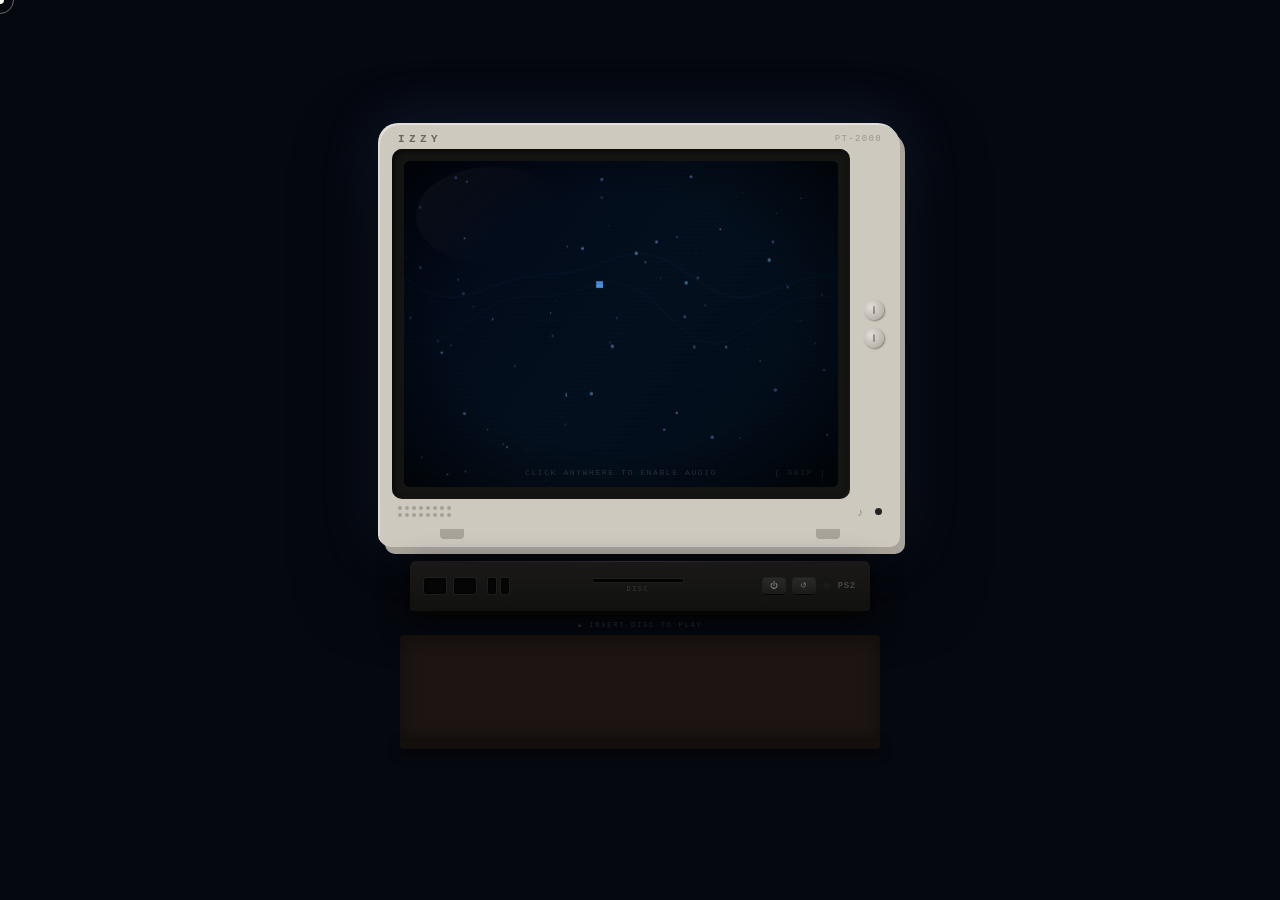
==== index.html @ 44d51e1a "Add files via upload" ====
<!DOCTYPE html>
<html lang="en">
<head>
  <meta charset="UTF-8" />
  <meta name="viewport" content="width=device-width, initial-scale=1.0" />
  <title>Izzy - Portfolio</title>
  <style>
    *, *::before, *::after { box-sizing: border-box; margin: 0; padding: 0; }
    :root {
      --gold: #c9a84c; --gold-dim: #8a6e2f;
      --bg: #060810; --tv-plastic: #cec9bf; --tv-plastic-dark: #a8a49c; --tv-plastic-light: #e2ddd6;
      --tv-bezel: #141412; --console-body: #111110; --console-face: #1a1918;
      --shelf-wood: #1c1512; --shelf-edge: #120f0d; --text: #e8e2d9;
      --glow: rgba(80,160,255,0.18); --modal-bg: #0a0a08; --modal-border: #222220;
    }
    html { scroll-behavior: smooth; }
    body { background: var(--bg); color: var(--text); font-family: "Courier New", Courier, monospace;
      font-size: 14px; overflow: hidden; height: 100vh; cursor: none;
      display: flex; align-items: center; justify-content: center; }
    .cursor { position: fixed; width: 8px; height: 8px; background: #fff; border-radius: 50%;
      pointer-events: none; z-index: 9999; transform: translate(-50%,-50%); mix-blend-mode: difference; }
    .cursor-ring { position: fixed; width: 28px; height: 28px; border: 1px solid rgba(255,255,255,0.4);
      border-radius: 50%; pointer-events: none; z-index: 9998; transform: translate(-50%,-50%);
      transition: width .2s ease, height .2s ease; }
    body.c-hover .cursor-ring { width: 42px; height: 42px; }
    ::-webkit-scrollbar { width: 4px; height: 4px; }
    ::-webkit-scrollbar-track { background: #0a0a08; }
    ::-webkit-scrollbar-thumb { background: #2a2a28; border-radius: 2px; }
    /* Room */
    .room { position: relative; display: flex; align-items: center; justify-content: center; width: 100vw; height: 100vh; }
    .room-glow { position: absolute; width: 600px; height: 400px; top: 50%; left: 50%;
      transform: translate(-50%,-60%); background: radial-gradient(ellipse, rgba(60,120,255,0.06) 0%, transparent 70%); pointer-events: none; }
    .scene { display: flex; flex-direction: column; align-items: center; position: relative; }
    /* TV */
    .tv { width: 520px; background: var(--tv-plastic); border-radius: 20px 20px 10px 10px;
      box-shadow: 5px 7px 0 var(--tv-plastic-dark), -2px -2px 0 var(--tv-plastic-light), 0 30px 80px rgba(0,0,0,0.85), 0 0 60px var(--glow); padding-bottom: 8px; }
    .tv-brand-bar { display: flex; align-items: center; justify-content: space-between; padding: 8px 18px 4px; }
    .tv-brand { font-size: 11px; font-weight: bold; letter-spacing: .4em; text-transform: uppercase; color: #6a6560; }
    .tv-model { font-size: 9px; letter-spacing: .15em; color: #9a9590; }
    .tv-body-inner { display: flex; align-items: stretch; padding: 0 12px; gap: 10px; }
    .screen-bezel { flex: 1; background: var(--tv-bezel); border-radius: 10px; padding: 12px;
      box-shadow: inset 2px 2px 6px rgba(0,0,0,0.7), inset -1px -1px 2px rgba(255,255,255,0.05); }
    .screen { width: 100%; aspect-ratio: 4/3; background: #000; border-radius: 6px; position: relative; overflow: hidden; box-shadow: inset 0 0 40px rgba(0,0,0,0.9); }
    .screen::after { content: ""; position: absolute; inset: 0; border-radius: 6px; box-shadow: 0 0 40px 8px var(--glow); pointer-events: none; }
    .scanlines { position: absolute; inset: 0; background: repeating-linear-gradient(0deg, transparent, transparent 3px, rgba(0,0,0,0.12) 3px, rgba(0,0,0,0.12) 4px); pointer-events: none; z-index: 20; border-radius: 6px; }
    .screen-vignette { position: absolute; inset: 0; background: radial-gradient(ellipse at 50% 50%, transparent 55%, rgba(0,0,0,0.7) 100%); pointer-events: none; z-index: 21; border-radius: 6px; }
    .screen-glare { position: absolute; top: 6px; left: 12px; width: 35%; height: 30%; background: linear-gradient(135deg, rgba(255,255,255,0.04) 0%, transparent 70%); pointer-events: none; z-index: 22; border-radius: 50%; }
    .screen-flash { position: absolute; inset: 0; background: #fff; opacity: 0; z-index: 25; pointer-events: none; border-radius: 6px; }
    .screen-flash.flash { animation: tvFlash .3s ease; }
    @keyframes tvFlash { 0%{opacity:0} 20%{opacity:.6} 100%{opacity:0} }
    .tv-knobs { display: flex; flex-direction: column; justify-content: center; gap: 8px; padding: 0 4px; }
    .tv-knob { width: 20px; height: 20px; background: radial-gradient(circle at 35% 35%, var(--tv-plastic-light), var(--tv-plastic-dark)); border-radius: 50%; box-shadow: 1px 1px 2px rgba(0,0,0,0.4); }
    .tv-knob::after { content: ""; display: block; width: 2px; height: 8px; background: rgba(0,0,0,0.3); margin: 6px auto 0; border-radius: 1px; }
    .tv-bottom-strip { display: flex; align-items: center; justify-content: space-between; padding: 6px 18px 10px; }
    .tv-speaker-dots { display: grid; grid-template-columns: repeat(8,4px); gap: 3px; }
    .tv-speaker-dots span { width: 4px; height: 4px; background: rgba(0,0,0,0.2); border-radius: 50%; }
    .tv-right-controls { display: flex; align-items: center; gap: 8px; }
    .tv-power-led { width: 7px; height: 7px; border-radius: 50%; background: #222; transition: background .3s, box-shadow .3s; }
    .tv-power-led.on { background: #00cc44; box-shadow: 0 0 6px #00cc44; }
    .tv-power-led.loading { background: #ffaa00; animation: ledPulse .5s ease-in-out infinite alternate; }
    @keyframes ledPulse { from{box-shadow:0 0 3px #ffaa00} to{box-shadow:0 0 10px #ffaa00} }
    .audio-btn { background: none; border: none; font-size: 11px; color: rgba(0,0,0,0.3); cursor: none; padding: 1px 4px; transition: color .2s; }
    .audio-btn:hover { color: rgba(0,0,0,0.55); }
    .audio-btn.muted { color: rgba(180,60,60,0.5); }
    .tv-legs { display: flex; justify-content: space-between; padding: 0 60px; }
    .tv-leg { width: 24px; height: 10px; background: var(--tv-plastic-dark); border-radius: 0 0 4px 4px; }
    /* Boot */
    #ps2Canvas { position: absolute; inset: 0; width: 100%; height: 100%; z-index: 0; border-radius: 6px; }
    .s-boot { position: absolute; inset: 0; display: flex; flex-direction: column; align-items: center; justify-content: center; z-index: 10; gap: 14px; }
    .ps2-shapes { display: flex; gap: 6px; justify-content: center; margin-bottom: 6px; }
    .ps2-shapes span { font-size: 14px; opacity: 0; transform: scale(0.5); transition: opacity .4s ease, transform .4s ease; }
    .ps2-shapes span.shown { opacity: 1; transform: scale(1); }
    .ps2-sq{color:#4a90e2} .ps2-tr{color:#e25c5c} .ps2-cr{color:#e8a0c8} .ps2-ci{color:#66bb6a}
    .ps2-wordmark { font-size: 28px; font-weight: bold; letter-spacing: .05em; color: #fff; opacity: 0; transform: translateY(8px); transition: opacity .6s ease .6s, transform .6s ease .6s; }
    .ps2-wordmark.shown { opacity: 1; transform: translateY(0); }
    .ps2-wordmark sup { font-size: 14px; color: var(--gold); vertical-align: super; }
    .boot-tagline { font-size: 9px; letter-spacing: .3em; color: rgba(255,255,255,0.4); text-transform: uppercase; opacity: 0; transition: opacity .5s ease 1.2s; }
    .boot-tagline.shown { opacity: 1; }
    .boot-bar-wrap { width: 120px; height: 2px; background: rgba(255,255,255,0.1); border-radius: 1px; overflow: hidden; opacity: 0; transition: opacity .3s ease 1.5s; }
    .boot-bar-wrap.shown { opacity: 1; }
    .boot-bar { height: 100%; width: 0%; background: linear-gradient(to right, rgba(255,255,255,0.3), var(--gold)); transition: width 1.2s cubic-bezier(.4,0,.2,1) 1.6s; }
    .boot-bar.fill { width: 100%; }
    .boot-skip { font-size: 8px; letter-spacing: .2em; color: rgba(255,255,255,0.2); cursor: none; position: absolute; bottom: 10px; right: 12px; z-index: 30; transition: color .2s; }
    .boot-skip:hover { color: rgba(255,255,255,0.5); }
    .audio-hint { position: absolute; bottom: 10px; left: 50%; transform: translateX(-50%); font-size: 8px; letter-spacing: .2em; color: rgba(255,255,255,0.18); text-transform: uppercase; animation: audioPulse 2s ease-in-out infinite; white-space: nowrap; }
    @keyframes audioPulse { 0%,100%{opacity:.18} 50%{opacity:.45} }
    .audio-hint.hidden { display: none; }
    /* XMB */
    .s-menu { position: absolute; inset: 0; display: none; flex-direction: column; z-index: 10; }
    .s-menu.active { display: flex; }
    .xmb-cats { display: flex; padding: 12px 14px 0; position: relative; }
    .xmb-cat { display: flex; flex-direction: column; align-items: center; gap: 3px; padding: 4px 10px; cursor: none; opacity: .35; transition: opacity .2s; }
    .xmb-cat.active { opacity: 1; }
    .xmb-cat-icon { font-size: 14px; }
    .xmb-cat-label { font-size: 7px; letter-spacing: .1em; text-transform: uppercase; color: #fff; white-space: nowrap; }
    .xmb-row-wrap { flex: 1; display: flex; align-items: center; position: relative; overflow: hidden; }
    .xmb-row { display: flex; align-items: center; position: absolute; left: 50%; transform: translateX(-50%); gap: 12px; transition: transform .3s cubic-bezier(.4,0,.2,1); }
    .xmb-icon { display: flex; flex-direction: column; align-items: center; gap: 5px; cursor: none; transition: all .3s cubic-bezier(.4,0,.2,1); }
    .xmb-icon-cover { border-radius: 4px; overflow: hidden; box-shadow: 2px 2px 8px rgba(0,0,0,0.6); transition: all .3s ease; display: flex; align-items: center; justify-content: center; }
    .xmb-icon.current .xmb-icon-cover { box-shadow: 0 0 0 2px var(--gold), 0 0 20px rgba(201,168,76,0.4); }
    .xmb-icon-label { font-size: 7px; letter-spacing: .08em; color: rgba(255,255,255,.6); text-transform: uppercase; max-width: 60px; text-align: center; line-height: 1.3; display: none; }
    .xmb-icon.current .xmb-icon-label { display: block; color: #fff; }
    .xmb-info-bar { padding: 8px 14px 10px; border-top: 1px solid rgba(255,255,255,0.06); }
    .xmb-title { font-size: 10px; font-weight: bold; color: #fff; letter-spacing: .05em; margin-bottom: 2px; white-space: nowrap; overflow: hidden; text-overflow: ellipsis; }
    .xmb-meta { font-size: 8px; color: rgba(255,255,255,.45); letter-spacing: .1em; text-transform: uppercase; }
    .xmb-hint { font-size: 7.5px; color: rgba(255,255,255,.22); letter-spacing: .12em; margin-top: 4px; }
    /* Loading */
    .s-loading { position: absolute; inset: 0; display: none; flex-direction: column; align-items: center; justify-content: center; z-index: 10; gap: 12px; }
    .s-loading.active { display: flex; }
    .loading-disc { width: 40px; height: 40px; border-radius: 50%; background: radial-gradient(circle at 35% 35%, #888, #333); box-shadow: 0 0 0 2px #555, 0 0 15px rgba(100,150,255,0.3); animation: spinDisc 1s linear infinite; }
    .loading-disc::after { content: ""; display: block; width: 10px; height: 10px; background: #222; border-radius: 50%; margin: 15px auto; }
    @keyframes spinDisc { to{transform:rotate(360deg)} }
    .loading-label { font-size: 8px; letter-spacing: .3em; color: rgba(255,255,255,0.5); text-transform: uppercase; animation: blink 1s step-end infinite; }
    @keyframes blink { 50%{opacity:0} }
    /* Console */
    .console { width: 460px; margin-top: 14px; }
    .console-body { height: 50px; background: linear-gradient(to bottom, var(--console-face), var(--console-body)); border-radius: 6px 6px 3px 3px; box-shadow: 0 4px 0 #050503, 0 8px 30px rgba(0,0,0,0.7); display: flex; align-items: center; padding: 0 14px; position: relative; }
    .console-body::before { content: ""; position: absolute; top: 0; left: 20px; right: 20px; height: 1px; background: linear-gradient(to right, transparent, rgba(255,255,255,0.08), transparent); }
    .con-ports { display: flex; gap: 8px; margin-right: 12px; }
    .con-port { width: 22px; height: 16px; background: #050505; border-radius: 3px; box-shadow: inset 0 1px 3px rgba(0,0,0,0.8), 0 0 0 1px rgba(255,255,255,0.04); }
    .con-mc-slots { display: flex; gap: 5px; margin-right: 16px; }
    .con-mc { width: 8px; height: 16px; background: #050505; border-radius: 2px; box-shadow: inset 0 1px 2px rgba(0,0,0,0.8), 0 0 0 1px rgba(255,255,255,0.04); }
    .con-disc-area { flex: 1; display: flex; flex-direction: column; align-items: center; gap: 3px; }
    .con-disc-slot { width: 90px; height: 3px; background: #050505; border-radius: 2px; box-shadow: inset 0 1px 2px rgba(0,0,0,0.9), 0 0 0 1px rgba(255,255,255,0.04); transition: box-shadow .4s; }
    .con-disc-slot.glowing { box-shadow: inset 0 1px 2px rgba(0,0,0,0.9), 0 0 0 1px rgba(100,150,255,0.4), 0 0 8px rgba(100,150,255,0.3); }
    .con-disc-label { font-size: 7px; letter-spacing: .2em; color: rgba(255,255,255,0.15); }
    .con-right { display: flex; align-items: center; gap: 8px; margin-left: 12px; }
    .con-btn { width: 22px; height: 16px; background: linear-gradient(to bottom, #2a2a28, #1a1a18); border-radius: 3px; border: none; cursor: none; display: flex; align-items: center; justify-content: center; box-shadow: 0 1px 0 #050505, 0 0 0 1px rgba(255,255,255,0.05); font-size: 8px; color: rgba(255,255,255,0.4); transition: all .1s; }
    .con-btn:hover { background: linear-gradient(to bottom, #3a3a38, #2a2a28); }
    .con-btn:active { transform: translateY(1px); }
    .con-led { width: 7px; height: 7px; border-radius: 50%; background: #1a1a18; }
    .con-led.on { background: #00cc44; box-shadow: 0 0 5px #00cc44; }
    .con-led.loading { background: #ffaa00; animation: ledPulse .5s ease-in-out infinite alternate; }
    .con-wordmark { font-size: 9px; font-weight: bold; letter-spacing: .08em; color: rgba(255,255,255,0.2); }
    /* Shelf */
    .game-shelf { width: 480px; margin-top: 10px; }
    .shelf-label { font-size: 7px; letter-spacing: .25em; color: rgba(255,255,255,0.15); text-transform: uppercase; text-align: center; margin-bottom: 6px; }
    .shelf-cases { display: flex; gap: 6px; justify-content: center; padding: 8px 12px; background: var(--shelf-wood); border-radius: 4px 4px 0 0; box-shadow: inset 0 0 20px rgba(0,0,0,0.4); min-height: 106px; align-items: flex-end; }
    .shelf-board { height: 8px; background: var(--shelf-edge); border-radius: 0 0 3px 3px; box-shadow: 0 4px 12px rgba(0,0,0,0.6); }
    /* Social bar below shelf */
    .social-bar { display: flex; gap: 20px; justify-content: center; margin-top: 14px; padding: 6px 0; }
    .social-link { display: flex; align-items: center; gap: 6px; color: rgba(255,255,255,0.22); text-decoration: none; font-size: 9px; letter-spacing: .18em; text-transform: uppercase; transition: color .25s; cursor: none; }
    .social-link:hover { color: var(--gold); }
    .social-link svg { width: 13px; height: 13px; fill: currentColor; flex-shrink: 0; }
    /* Game cases */
    .game-case { width: 58px; height: 82px; position: relative; cursor: none; transform-origin: bottom center; transition: transform .3s cubic-bezier(.34,1.56,.64,1); flex-shrink: 0; }
    .game-case:hover { transform: translateY(-16px) scale(1.06); z-index: 10; }
    .game-case:hover .case-shadow { opacity: .6; transform: scaleX(1.1); }
    .case-shadow { position: absolute; bottom: -6px; left: 5%; width: 90%; height: 6px; background: rgba(0,0,0,0.5); border-radius: 50%; filter: blur(3px); opacity: 0; transition: opacity .3s, transform .3s; }
    .case-body { width: 100%; height: 100%; border-radius: 2px; overflow: hidden; position: relative; box-shadow: 2px 2px 6px rgba(0,0,0,0.7), -1px 0 0 rgba(255,255,255,0.05); }
    .case-art { width: 100%; height: 70%; position: relative; overflow: hidden; }
    .case-art-bg { width: 100%; height: 100%; }
    .case-art-title { position: absolute; bottom: 4px; left: 4px; right: 4px; font-size: 6.5px; font-weight: bold; line-height: 1.2; color: rgba(255,255,255,0.95); text-transform: uppercase; letter-spacing: .05em; text-shadow: 0 1px 3px rgba(0,0,0,0.8); }
    .case-bottom { height: 30%; background: #000; display: flex; flex-direction: column; justify-content: space-between; padding: 3px 4px; border-top: 1px solid rgba(255,255,255,0.05); }
    .case-platform { font-size: 6px; letter-spacing: .12em; text-transform: uppercase; }
    .case-year { font-size: 7px; color: rgba(255,255,255,0.3); }
    .case-spine { position: absolute; top: 0; left: 0; width: 5px; height: 100%; background: rgba(0,0,0,0.3); border-right: 1px solid rgba(255,255,255,0.05); }
    /* Disc flight */
    .disc-flight { position: fixed; width: 36px; height: 36px; border-radius: 50%; background: radial-gradient(circle at 35% 35%, #aaa, #333); box-shadow: 0 0 0 2px #666, 0 0 15px rgba(100,150,255,0.4); pointer-events: none; z-index: 5000; display: none; }
    .disc-flight::after { content: ""; display: block; width: 9px; height: 9px; background: #1a1a18; border-radius: 50%; margin: 13.5px auto; }
    .disc-flight.flying { display: block; animation: flyDisc .6s cubic-bezier(.4,0,.6,1) forwards; }
    @keyframes flyDisc { 0%{opacity:1;transform:scale(1) rotate(0)} 60%{opacity:1;transform:scale(.7) rotate(180deg)} 100%{opacity:0;transform:scale(.2) rotate(360deg)} }

    /* =============================================
       MODAL - expanded with full project info
    ============================================= */
    .modal-bd { position: fixed; inset: 0; background: rgba(0,0,0,0.95); z-index: 2000;
      display: flex; align-items: center; justify-content: center; padding: 1.5rem;
      opacity: 0; pointer-events: none; transition: opacity .35s ease; }
    .modal-bd.open { opacity: 1; pointer-events: all; }
    .modal-inner { width: 100%; max-width: 860px; background: var(--modal-bg); border: 1px solid var(--modal-border);
      display: flex; flex-direction: column; max-height: 92vh; overflow: hidden; position: relative; }
    .modal-inner::before { content: ""; position: absolute; top: -1px; left: 20px; right: 20px; height: 1px; background: var(--gold-dim); }
    /* Modal header */
    .modal-header { display: flex; align-items: center; justify-content: space-between; padding: 10px 16px; border-bottom: 1px solid var(--modal-border); flex-shrink: 0; }
    .modal-np { display: flex; align-items: center; gap: 10px; min-width: 0; }
    .modal-ps-icon { font-size: 10px; color: var(--gold); letter-spacing: .1em; white-space: nowrap; }
    .modal-cat-tag { font-size: 8px; letter-spacing: .2em; text-transform: uppercase; color: var(--gold); background: rgba(201,168,76,0.1); padding: 2px 6px; border: 1px solid rgba(201,168,76,0.2); white-space: nowrap; }
    .modal-title-display { font-size: 12px; font-weight: bold; color: #fff; letter-spacing: .05em; white-space: nowrap; overflow: hidden; text-overflow: ellipsis; }
    .modal-eject-btn { background: none; border: 1px solid var(--modal-border); color: rgba(255,255,255,0.5); font-family: "Courier New", monospace; font-size: 10px; letter-spacing: .15em; padding: 5px 12px; cursor: none; transition: all .2s; flex-shrink: 0; margin-left: 12px; }
    .modal-eject-btn:hover { border-color: var(--gold-dim); color: var(--gold); }
    /* Video area */
    .modal-video-area { aspect-ratio: 16/9; background: #000; position: relative; display: flex; align-items: center; justify-content: center; flex-shrink: 0; }
    .modal-video-area iframe { position: absolute; inset: 0; width: 100%; height: 100%; border: none; }
    .modal-video-area::after { content: ""; position: absolute; inset: 0; background: repeating-linear-gradient(0deg, transparent, transparent 3px, rgba(0,0,0,0.08) 3px, rgba(0,0,0,0.08) 4px); pointer-events: none; z-index: 5; }
    .modal-ph { display: flex; flex-direction: column; align-items: center; gap: 10px; color: rgba(255,255,255,0.25); text-align: center; }
    .modal-ph-icon { font-size: 36px; opacity: .3; }
    .modal-ph p { font-size: 11px; }
    .modal-ph small { font-size: 9px; letter-spacing: .05em; }
    /* Scrollable content below video */
    .modal-scroll { overflow-y: auto; flex: 1; }
    /* Info grid: desc / role / for / year */
    .modal-info-grid { display: grid; grid-template-columns: 2fr 1fr 1fr; border-bottom: 1px solid var(--modal-border); }
    .info-block { padding: 12px 16px; border-right: 1px solid var(--modal-border); }
    .info-block:last-child { border-right: none; }
    .info-label { font-size: 7px; letter-spacing: .22em; text-transform: uppercase; color: var(--gold); margin-bottom: 6px; }
    .info-text { font-size: 10px; color: rgba(255,255,255,0.48); line-height: 1.65; }
    .info-text.empty { color: rgba(255,255,255,0.15); font-style: italic; }
    /* BTS gallery */
    .bts-strip { border-bottom: 1px solid var(--modal-border); padding: 10px 16px; }
    .bts-strip.hidden { display: none; }
    .bts-strip-label { font-size: 7px; letter-spacing: .22em; text-transform: uppercase; color: rgba(255,255,255,0.22); margin-bottom: 8px; }
    .bts-photos { display: flex; gap: 8px; overflow-x: auto; padding-bottom: 4px; }
    .bts-img { width: 120px; height: 80px; object-fit: cover; flex-shrink: 0; border: 1px solid var(--modal-border); cursor: none; transition: border-color .2s, transform .2s; }
    .bts-img:hover { border-color: var(--gold-dim); transform: scale(1.03); }
    .bts-empty { font-size: 9px; color: rgba(255,255,255,0.15); font-style: italic; letter-spacing: .05em; }
    /* BTS placeholder slot */
    .bts-add-slot { width: 120px; height: 80px; flex-shrink: 0; border: 1px dashed rgba(255,255,255,0.1); display: flex; flex-direction: column; align-items: center; justify-content: center; gap: 4px; }
    .bts-add-slot span { font-size: 18px; opacity: .15; }
    .bts-add-slot p { font-size: 7px; letter-spacing: .1em; color: rgba(255,255,255,.15); text-align: center; line-height: 1.4; }
    /* Social footer in modal */
    .modal-social { display: flex; align-items: center; justify-content: space-between; padding: 10px 16px; background: rgba(0,0,0,0.2); }
    .modal-social-left { font-size: 8px; letter-spacing: .15em; color: rgba(255,255,255,.18); text-transform: uppercase; }
    .modal-social-links { display: flex; gap: 16px; }
    .modal-social-link { display: flex; align-items: center; gap: 6px; color: rgba(255,255,255,.3); text-decoration: none; font-size: 9px; letter-spacing: .15em; text-transform: uppercase; transition: color .2s; cursor: none; }
    .modal-social-link:hover { color: var(--gold); }
    .modal-social-link svg { width: 13px; height: 13px; fill: currentColor; }

    /* BTS Lightbox */
    .lb { position: fixed; inset: 0; background: rgba(0,0,0,0.97); z-index: 3000; display: flex; align-items: center; justify-content: center; opacity: 0; pointer-events: none; transition: opacity .2s; }
    .lb.open { opacity: 1; pointer-events: all; }
    .lb-img { max-width: 90vw; max-height: 86vh; object-fit: contain; border: 1px solid var(--modal-border); display: block; }
    .lb-close { position: absolute; top: 20px; right: 24px; background: none; border: 1px solid var(--modal-border); color: rgba(255,255,255,0.4); font-family: "Courier New", monospace; font-size: 10px; letter-spacing: .15em; padding: 5px 10px; cursor: none; transition: all .2s; }
    .lb-close:hover { border-color: var(--gold-dim); color: var(--gold); }
    .lb-caption { position: absolute; bottom: 20px; left: 50%; transform: translateX(-50%); font-size: 9px; letter-spacing: .15em; color: rgba(255,255,255,.3); white-space: nowrap; }

    /* State control */
    body[data-state="boot"] .s-menu, body[data-state="boot"] .s-loading { display: none !important; }
    body[data-state="menu"] .s-boot, body[data-state="menu"] .s-loading { display: none !important; }
    body[data-state="loading"] .s-boot, body[data-state="loading"] .s-menu { display: none !important; }

    @media (max-width: 600px) {
      body { overflow: auto; align-items: flex-start; padding: 20px; cursor: auto; }
      .cursor, .cursor-ring { display: none; }
      .tv { width: 340px; } .console { width: 300px; } .game-shelf { width: 320px; }
      .modal-info-grid { grid-template-columns: 1fr; }
      .info-block { border-right: none; border-bottom: 1px solid var(--modal-border); }
    }
    @media (max-height: 720px) { .game-shelf { margin-top: 6px; } .console { margin-top: 8px; } .game-case { width: 50px; height: 70px; } }
  </style>
</head>
<body data-state="boot">
  <div class="cursor" id="cursor"></div>
  <div class="cursor-ring" id="cursorRing"></div>
  <div class="disc-flight" id="discFlight"></div>

  <div class="room">
    <div class="room-glow"></div>
    <div class="scene">
      <div class="tv" id="tv">
        <div class="tv-brand-bar"><span class="tv-brand">Izzy</span><span class="tv-model">PT-2000</span></div>
        <div class="tv-body-inner">
          <div class="screen-bezel">
            <div class="screen" id="screen">
              <canvas id="ps2Canvas"></canvas>
              <div class="s-boot" id="sboot">
                <div>
                  <div class="ps2-shapes">
                    <span class="ps2-sq" id="bsq">&#9632;</span><span class="ps2-tr" id="btr">&#9650;</span>
                    <span class="ps2-cr" id="bcr">&#10005;</span><span class="ps2-ci" id="bci">&#9679;</span>
                  </div>
                  <div class="ps2-wordmark" id="bword">IZZY<sup>2</sup></div>
                </div>
                <div class="boot-tagline" id="btagline">PORTFOLIO SYSTEM</div>
                <div class="boot-bar-wrap" id="bbarwrap"><div class="boot-bar" id="bbar"></div></div>
                <div class="boot-skip" id="bootSkip">[ SKIP ]</div>
                <div class="audio-hint" id="audioHint">CLICK ANYWHERE TO ENABLE AUDIO</div>
              </div>
              <div class="s-menu" id="smenu">
                <div class="xmb-cats" id="xmbCats"></div>
                <div class="xmb-row-wrap"><div class="xmb-row" id="xmbRow"></div></div>
                <div class="xmb-info-bar">
                  <div class="xmb-title" id="xmbTitle">-</div>
                  <div class="xmb-meta" id="xmbMeta"></div>
                  <div class="xmb-hint">[ ENTER ] PLAY &nbsp;.&nbsp; [ arrow keys ] BROWSE</div>
                </div>
              </div>
              <div class="s-loading" id="sloading">
                <div class="loading-disc"></div>
                <div class="loading-label">LOADING</div>
              </div>
              <div class="scanlines"></div>
              <div class="screen-vignette"></div>
              <div class="screen-glare"></div>
              <div class="screen-flash" id="screenFlash"></div>
            </div>
          </div>
          <div class="tv-knobs"><div class="tv-knob"></div><div class="tv-knob"></div></div>
        </div>
        <div class="tv-bottom-strip">
          <div class="tv-speaker-dots" id="speakerDots"></div>
          <div class="tv-right-controls">
            <button class="audio-btn" id="audioBtn" title="Toggle Audio">&#9834;</button>
            <div class="tv-power-led" id="tvLed"></div>
          </div>
        </div>
        <div class="tv-legs"><div class="tv-leg"></div><div class="tv-leg"></div></div>
      </div>

      <div class="console">
        <div class="console-body">
          <div class="con-ports"><div class="con-port"></div><div class="con-port"></div></div>
          <div class="con-mc-slots"><div class="con-mc"></div><div class="con-mc"></div></div>
          <div class="con-disc-area">
            <div class="con-disc-slot" id="discSlot"></div>
            <div class="con-disc-label">DISC</div>
          </div>
          <div class="con-right">
            <button class="con-btn" id="powerBtn" title="Power">&#9211;</button>
            <button class="con-btn" title="Reset">&#8634;</button>
            <div class="con-led" id="conLed"></div>
            <div class="con-wordmark">PS2</div>
          </div>
        </div>
      </div>

      <div class="game-shelf">
        <div class="shelf-label">&#9650; INSERT DISC TO PLAY</div>
        <div class="shelf-cases" id="shelfCases"></div>
        <div class="shelf-board"></div>
      </div>

      <!-- Social links below the shelf -->
      <div class="social-bar" id="socialBar"></div>
    </div>
  </div>

  <!-- Project Modal -->
  <div class="modal-bd" id="modal">
    <div class="modal-inner">
      <div class="modal-header">
        <div class="modal-np">
          <span class="modal-ps-icon">&#9654; NOW PLAYING</span>
          <span class="modal-cat-tag" id="mCatTag"></span>
          <span class="modal-title-display" id="mTitle"></span>
        </div>
        <button class="modal-eject-btn" id="modalClose">&#9167; EJECT</button>
      </div>
      <div class="modal-video-area" id="mVideoArea">
        <div class="modal-ph" id="mPh">
          <div class="modal-ph-icon">&#9654;</div>
          <p>Video coming soon</p>
          <small>Add your embed URL to the project data</small>
        </div>
      </div>
      <!-- Scrollable section below video -->
      <div class="modal-scroll">
        <!-- Project info: description / role / for / year -->
        <div class="modal-info-grid">
          <div class="info-block">
            <div class="info-label">About This Project</div>
            <div class="info-text" id="mDesc"></div>
          </div>
          <div class="info-block">
            <div class="info-label">What I Did</div>
            <div class="info-text" id="mRole"></div>
          </div>
          <div class="info-block">
            <div class="info-label">Made For</div>
            <div class="info-text" id="mClient"></div>
          </div>
        </div>
        <!-- Behind the scenes photos -->
        <div class="bts-strip" id="btsStrip">
          <div class="bts-strip-label">Behind the Scenes</div>
          <div class="bts-photos" id="btsPhotos"></div>
        </div>
        <!-- Social footer -->
        <div class="modal-social" id="modalSocial">
          <div class="modal-social-left" id="mYear"></div>
          <div class="modal-social-links" id="modalSocialLinks"></div>
        </div>
      </div>
    </div>
  </div>

  <!-- BTS Lightbox -->
  <div class="lb" id="lb">
    <button class="lb-close" id="lbClose">&#10005; CLOSE</button>
    <img class="lb-img" id="lbImg" src="" alt="Behind the scenes" />
    <div class="lb-caption" id="lbCaption"></div>
  </div>

  <script>
    // =====================================================
    // YOUR SOCIAL MEDIA - update these with your handles
    // =====================================================
    const SOCIALS = {
      instagram: "YOUR_INSTAGRAM_HANDLE",   // e.g. "captblueizzy"
      tiktok:    "YOUR_TIKTOK_HANDLE",      // e.g. "captblueizzy"
    };
    // =====================================================

    // =====================================================
    // YOUR PROJECTS
    //
    // HOW TO GET YOUR VIDEO EMBED URL:
    //
    //   YOUTUBE:
    //   1. Open your video on youtube.com
    //   2. Click "Share" below the video -> "Embed"
    //   3. In the <iframe> code, find src="..."
    //   4. Copy that URL (starts with https://www.youtube.com/embed/)
    //   5. Paste it as the "embed" value below
    //
    //   VIMEO:
    //   1. Open your video on vimeo.com
    //   2. Click the Share icon -> Embed tab
    //   3. Find src="..." in the code
    //   4. Copy that URL (starts with https://player.vimeo.com/video/)
    //   5. Paste it as the "embed" value below
    //
    // HOW TO ADD BTS PHOTOS:
    //   Upload your photos anywhere (Google Drive public link,
    //   Imgur, Instagram CDN, your own hosting, etc.)
    //   then paste each image URL into the bts array.
    //   Example: bts: ["https://i.imgur.com/abc123.jpg", "..."]
    // =====================================================
    const projects = [
      {
        title: "Featured Film",
        category: "short-film",
        year: "2025",
        // What is this project / what was it made for?
        client: "Festival Submission",
        // What did you do on this project?
        role: "Director . DP . Editor",
        // Tell the story - what is it about, what was the concept?
        desc: "Describe your film here. What is it about? What was the concept? What makes it worth watching? Write as much or as little as you like.",
        // Behind-the-scenes photo URLs (leave empty if none yet)
        bts: [],
        // Your video embed URL (see instructions above)
        embed: "",
        // Thumbnail image URL (optional - for the game case cover)
        thumb: "",
      },
      {
        title: "Motion Piece",
        category: "motion-graphics",
        year: "2025",
        client: "Personal Project",
        role: "Motion Designer . Animator",
        desc: "Describe your motion graphics piece here.",
        bts: [],
        embed: "",
        thumb: "",
      },
      {
        title: "Brand Spot",
        category: "commercial",
        year: "2025",
        client: "Client Name / Brand Name",
        role: "Director . DP",
        desc: "Describe the commercial here.",
        bts: [],
        embed: "",
        thumb: "",
      },
      {
        title: "Music Video",
        category: "music-video",
        year: "2024",
        client: "Artist Name",
        role: "Director . Cinematographer",
        desc: "Describe the music video here.",
        bts: [],
        embed: "",
        thumb: "",
      },
      {
        title: "Documentary",
        category: "documentary",
        year: "2024",
        client: "Personal Project",
        role: "Director . Producer . Editor",
        desc: "Describe the documentary here.",
        bts: [],
        embed: "",
        thumb: "",
      },
      {
        title: "Short Film 2",
        category: "short-film",
        year: "2023",
        client: "Film School / Personal",
        role: "Writer . Director . DP",
        desc: "Describe this short film here.",
        bts: [],
        embed: "",
        thumb: "",
      },
    ];
    // =====================================================

    const CAT_META = {
      "short-film":      { label:"Short Film",  icon:"🎬", c1:"#4a0a0a", c2:"#2a0505", accent:"#ff6b6b" },
      "motion-graphics": { label:"Motion",       icon:"✨", c1:"#0a0a4a", c2:"#050528", accent:"#6b9fff" },
      "commercial":      { label:"Commercial",   icon:"📺", c1:"#2a1a00", c2:"#180e00", accent:"#ffd700" },
      "music-video":     { label:"Music Video",  icon:"🎵", c1:"#1a0a2a", c2:"#0e0518", accent:"#c87fff" },
      "documentary":     { label:"Documentary",  icon:"🎤", c1:"#001a0a", c2:"#000e05", accent:"#6fff9e" },
    };
    const CATS = [
      { id:"all",             label:"All",    icon:"🎮" },
      { id:"short-film",      label:"Film",   icon:"🎬" },
      { id:"motion-graphics", label:"Motion", icon:"✨" },
      { id:"commercial",      label:"Ad",     icon:"📺" },
      { id:"music-video",     label:"Music",  icon:"🎵" },
      { id:"documentary",     label:"Doc",    icon:"🎤" },
    ];

    // Social SVG icons
    const IG_SVG = `<svg viewBox="0 0 24 24"><path d="M12 2.163c3.204 0 3.584.012 4.85.07 3.252.148 4.771 1.691 4.919 4.919.058 1.265.069 1.645.069 4.849 0 3.205-.012 3.584-.069 4.849-.149 3.225-1.664 4.771-4.919 4.919-1.266.058-1.644.07-4.85.07-3.204 0-3.584-.012-4.849-.07-3.26-.149-4.771-1.699-4.919-4.92-.058-1.265-.07-1.644-.07-4.849 0-3.204.013-3.583.07-4.849.149-3.227 1.664-4.771 4.919-4.919 1.266-.057 1.645-.069 4.849-.069zm0-2.163c-3.259 0-3.667.014-4.947.072-4.358.2-6.78 2.618-6.98 6.98-.059 1.281-.073 1.689-.073 4.948 0 3.259.014 3.668.072 4.948.2 4.358 2.618 6.78 6.98 6.98 1.281.058 1.689.072 4.948.072 3.259 0 3.668-.014 4.948-.072 4.354-.2 6.782-2.618 6.979-6.98.059-1.28.073-1.689.073-4.948 0-3.259-.014-3.667-.072-4.947-.196-4.354-2.617-6.78-6.979-6.98-1.281-.059-1.69-.073-4.949-.073zm0 5.838c-3.403 0-6.162 2.759-6.162 6.162s2.759 6.163 6.162 6.163 6.162-2.759 6.162-6.163c0-3.403-2.759-6.162-6.162-6.162zm0 10.162c-2.209 0-4-1.79-4-4 0-2.209 1.791-4 4-4s4 1.791 4 4c0 2.21-1.791 4-4 4zm6.406-11.845c-.796 0-1.441.645-1.441 1.44s.645 1.44 1.441 1.44c.795 0 1.439-.645 1.439-1.44s-.644-1.44-1.439-1.44z"/></svg>`;
    const TT_SVG = `<svg viewBox="0 0 24 24"><path d="M19.59 6.69a4.83 4.83 0 01-3.77-4.25V2h-3.45v13.67a2.89 2.89 0 01-2.88 2.5 2.89 2.89 0 01-2.89-2.89 2.89 2.89 0 012.89-2.89c.28 0 .54.04.79.1V9.01a6.27 6.27 0 00-.79-.05 6.34 6.34 0 00-6.34 6.34 6.34 6.34 0 006.34 6.34 6.34 6.34 0 006.33-6.34V8.72a8.24 8.24 0 004.82 1.54V6.82a4.85 4.85 0 01-1.05-.13z"/></svg>`;

    // =====================================================
    // AUDIO ENGINE
    // =====================================================
    const AudioEngine = (() => {
      let ctx=null, master=null, bgmGain=null, fxGain=null;
      let bgmPlaying=false, bgmTimer=null, _muted=false;
      const BPM=90, BEAT=60/BPM;
      const MELODY=[[440,2],[0,1],[523,1],[587,1],[0,1],[659,2],[784,2],[659,1],[587,1],[440,4]];
      const BASS=[[110,4],[130.81,4],[110,4],[98,4]];
      const PAD=[[220,8],[196,8]];

      function setup() {
        if(ctx) return true;
        try { ctx=new(window.AudioContext||window.webkitAudioContext)(); master=ctx.createGain(); master.gain.value=0.55; master.connect(ctx.destination); bgmGain=ctx.createGain(); bgmGain.gain.value=0; bgmGain.connect(master); fxGain=ctx.createGain(); fxGain.gain.value=0.85; fxGain.connect(master); return true; } catch(e) { return false; }
      }
      function osc(f,t,dur,type,vol,dest) {
        if(!ctx||f===0) return; const o=ctx.createOscillator(), g=ctx.createGain(), d=dest||fxGain;
        o.type=type||"square"; o.frequency.value=f; g.gain.setValueAtTime(0,t); g.gain.linearRampToValueAtTime(vol||0.1,t+0.01);
        const e=Math.max(t+dur-0.03,t+0.02); g.gain.setValueAtTime(vol||0.1,e); g.gain.linearRampToValueAtTime(0,t+dur);
        o.connect(g); g.connect(d); o.start(t); o.stop(t+dur+0.05);
      }
      function nz(t,dur,vol,bpf,dest) {
        if(!ctx) return; const len=Math.max(1,Math.floor(ctx.sampleRate*dur)), buf=ctx.createBuffer(1,len,ctx.sampleRate), data=buf.getChannelData(0);
        for(let i=0;i<len;i++) data[i]=(Math.random()*2-1)*(1-i/len*0.5);
        const src=ctx.createBufferSource(); src.buffer=buf; const g=ctx.createGain(); g.gain.setValueAtTime(vol||0.1,t); g.gain.exponentialRampToValueAtTime(0.001,t+dur);
        const d=dest||fxGain; if(bpf){ const f=ctx.createBiquadFilter(); f.type="bandpass"; f.frequency.value=bpf; f.Q.value=1.2; src.connect(f); f.connect(g); } else src.connect(g);
        g.connect(d); src.start(t);
      }
      function scheduleLoop(t) {
        if(!bgmPlaying) return; let cur=t;
        MELODY.forEach(([f,b])=>{ osc(f,cur,b*BEAT*0.82,"square",0.07,bgmGain); cur+=b*BEAT; });
        const len=cur-t; let bt=t; BASS.forEach(([f,b])=>{ osc(f,bt,b*BEAT*0.88,"triangle",0.1,bgmGain); bt+=b*BEAT; });
        let pt=t; PAD.forEach(([f,b])=>{ osc(f,pt,b*BEAT*0.92,"sine",0.045,bgmGain); pt+=b*BEAT; });
        for(let i=0;i<8;i++) nz(t+i*2*BEAT,0.022,0.02,9000,bgmGain);
        bgmTimer=setTimeout(()=>scheduleLoop(t+len),(len-0.1)*1000);
      }
      return {
        init:setup,
        bgmOn(){ if(!setup()||bgmPlaying) return; bgmPlaying=true; bgmGain.gain.cancelScheduledValues(ctx.currentTime); bgmGain.gain.setValueAtTime(0,ctx.currentTime); bgmGain.gain.linearRampToValueAtTime(_muted?0:0.38,ctx.currentTime+2); scheduleLoop(ctx.currentTime+0.1); },
        bgmOff(){ bgmPlaying=false; clearTimeout(bgmTimer); if(bgmGain){ bgmGain.gain.cancelScheduledValues(ctx.currentTime); bgmGain.gain.linearRampToValueAtTime(0,ctx.currentTime+0.8); } },
        bgmDuck(){ if(bgmGain&&!_muted) bgmGain.gain.linearRampToValueAtTime(0.07,ctx.currentTime+0.4); },
        bgmUnduck(){ if(bgmGain&&!_muted&&bgmPlaying) bgmGain.gain.linearRampToValueAtTime(0.38,ctx.currentTime+0.6); },
        mute(m){ _muted=m; if(master) master.gain.linearRampToValueAtTime(m?0:0.55,ctx.currentTime+0.3); },
        powerClick(on){ if(!setup()) return; const t=ctx.currentTime; nz(t,0.006,0.85); const o1=ctx.createOscillator(), g1=ctx.createGain(); o1.type="sine"; o1.frequency.setValueAtTime(130,t+0.003); o1.frequency.exponentialRampToValueAtTime(38,t+0.075); g1.gain.setValueAtTime(0.5,t+0.003); g1.gain.exponentialRampToValueAtTime(0.001,t+0.075); o1.connect(g1); g1.connect(fxGain); o1.start(t+0.003); o1.stop(t+0.09); nz(t+0.055,0.004,0.45); if(on){ const o2=ctx.createOscillator(), g2=ctx.createGain(); o2.type="sine"; o2.frequency.setValueAtTime(180,t+0.12); o2.frequency.exponentialRampToValueAtTime(900,t+0.46); g2.gain.setValueAtTime(0,t+0.12); g2.gain.linearRampToValueAtTime(0.13,t+0.16); g2.gain.linearRampToValueAtTime(0,t+0.52); o2.connect(g2); g2.connect(fxGain); o2.start(t+0.12); o2.stop(t+0.58); } else { const o2=ctx.createOscillator(), g2=ctx.createGain(); o2.type="sine"; o2.frequency.setValueAtTime(480,t+0.07); o2.frequency.exponentialRampToValueAtTime(35,t+0.55); g2.gain.setValueAtTime(0.11,t+0.07); g2.gain.exponentialRampToValueAtTime(0.001,t+0.55); o2.connect(g2); g2.connect(fxGain); o2.start(t+0.07); o2.stop(t+0.6); } },
        hover(){ if(!ctx||_muted) return; const t=ctx.currentTime, o=ctx.createOscillator(), g=ctx.createGain(); o.type="sine"; o.frequency.setValueAtTime(1900,t); o.frequency.exponentialRampToValueAtTime(2500,t+0.045); g.gain.setValueAtTime(0.055,t); g.gain.exponentialRampToValueAtTime(0.001,t+0.055); o.connect(g); g.connect(fxGain); o.start(t); o.stop(t+0.06); },
        select(){ if(!ctx) return; const t=ctx.currentTime; [[880,0],[1320,.065]].forEach(([f,off])=>{ const o=ctx.createOscillator(), g=ctx.createGain(); o.type="square"; o.frequency.value=f; g.gain.setValueAtTime(.08,t+off); g.gain.exponentialRampToValueAtTime(.001,t+off+.1); o.connect(g); g.connect(fxGain); o.start(t+off); o.stop(t+off+.11); }); },
        nav(){ if(!ctx) return; const t=ctx.currentTime, o=ctx.createOscillator(), g=ctx.createGain(); o.type="square"; o.frequency.value=660; g.gain.setValueAtTime(.05,t); g.gain.exponentialRampToValueAtTime(.001,t+.042); o.connect(g); g.connect(fxGain); o.start(t); o.stop(t+.048); },
        disc(){ if(!ctx) return; const t=ctx.currentTime, len=Math.floor(ctx.sampleRate*0.45), buf=ctx.createBuffer(1,len,ctx.sampleRate), data=buf.getChannelData(0); for(let i=0;i<len;i++) data[i]=Math.random()*2-1; const src=ctx.createBufferSource(); src.buffer=buf; const flt=ctx.createBiquadFilter(); flt.type="bandpass"; flt.frequency.setValueAtTime(3200,t); flt.frequency.exponentialRampToValueAtTime(380,t+0.42); flt.Q.value=1.8; const g=ctx.createGain(); g.gain.setValueAtTime(0.17,t); g.gain.exponentialRampToValueAtTime(0.001,t+0.42); src.connect(flt); flt.connect(g); g.connect(fxGain); src.start(t); setTimeout(()=>{ if(!ctx) return; const t2=ctx.currentTime, o=ctx.createOscillator(), g2=ctx.createGain(); o.type="sine"; o.frequency.setValueAtTime(95,t2); o.frequency.exponentialRampToValueAtTime(28,t2+0.08); g2.gain.setValueAtTime(0.35,t2); g2.gain.exponentialRampToValueAtTime(0.001,t2+0.08); o.connect(g2); g2.connect(fxGain); o.start(t2); o.stop(t2+0.1); },350); },
        launch(){ if(!ctx) return; const t=ctx.currentTime; [440,554,659,880].forEach((f,i)=>{ const o=ctx.createOscillator(), g=ctx.createGain(); o.type="square"; o.frequency.value=f; g.gain.setValueAtTime(.09,t+i*.075); g.gain.exponentialRampToValueAtTime(.001,t+i*.075+.13); o.connect(g); g.connect(fxGain); o.start(t+i*.075); o.stop(t+i*.075+.14); }); },
        catSwitch(){ if(!ctx) return; const t=ctx.currentTime; [[660,0],[880,.04]].forEach(([f,off])=>{ const o=ctx.createOscillator(), g=ctx.createGain(); o.type="sine"; o.frequency.value=f; g.gain.setValueAtTime(.07,t+off); g.gain.exponentialRampToValueAtTime(.001,t+off+.08); o.connect(g); g.connect(fxGain); o.start(t+off); o.stop(t+off+.1); }); }
      };
    })();

    // =====================================================
    // STATE
    // =====================================================
    let appState="boot", activeCat="all", selectedIdx=0, filteredProjects=[...projects];
    let audioUnlocked=false, bgmStarted=false;

    function setState(s) {
      appState=s; document.body.dataset.state=s;
      const tvL=document.getElementById("tvLed"), conL=document.getElementById("conLed");
      if(s==="boot")    { tvL.className="tv-power-led"; conL.className="con-led"; }
      if(s==="menu")    { tvL.className="tv-power-led on"; conL.className="con-led on"; }
      if(s==="loading") { tvL.className="tv-power-led loading"; conL.className="con-led loading"; }
    }

    function unlockAudio() {
      if(audioUnlocked) return; audioUnlocked=true; AudioEngine.init();
      document.getElementById("audioHint").classList.add("hidden");
      if(!bgmStarted) { bgmStarted=true; AudioEngine.bgmOn(); }
    }
    document.addEventListener("click", unlockAudio, { once: true });
    document.addEventListener("keydown", unlockAudio, { once: true });

    let isMuted=false;
    document.getElementById("audioBtn").addEventListener("click",()=>{
      AudioEngine.init(); isMuted=!isMuted; AudioEngine.mute(isMuted);
      const btn=document.getElementById("audioBtn"); btn.classList.toggle("muted",isMuted);
      btn.title=isMuted?"Audio Off":"Audio On";
      if(!bgmStarted&&!isMuted){ bgmStarted=true; AudioEngine.bgmOn(); }
      AudioEngine.select();
    });

    // =====================================================
    // CURSOR
    // =====================================================
    const cur=document.getElementById("cursor"), ring=document.getElementById("cursorRing");
    let mx=0,my=0,rx=0,ry=0;
    document.addEventListener("mousemove",e=>{mx=e.clientX;my=e.clientY;});
    (function tick(){ cur.style.left=mx+"px"; cur.style.top=my+"px"; rx+=(mx-rx)*.12; ry+=(my-ry)*.12; ring.style.left=rx+"px"; ring.style.top=ry+"px"; requestAnimationFrame(tick); })();
    function addHover(el,sfx=true) { el.addEventListener("mouseenter",()=>{ document.body.classList.add("c-hover"); if(sfx) AudioEngine.hover(); }); el.addEventListener("mouseleave",()=>document.body.classList.remove("c-hover")); }

    // Speaker dots
    const sd=document.getElementById("speakerDots"); for(let i=0;i<16;i++){ const s=document.createElement("span"); sd.appendChild(s); }

    // =====================================================
    // PS2 CANVAS BACKGROUND
    // =====================================================
    (function(){ const canvas=document.getElementById("ps2Canvas"), ctx2=canvas.getContext("2d"); let W,H,t=0,pts=[]; function resize(){ const r=canvas.parentElement.getBoundingClientRect(); W=canvas.width=r.width; H=canvas.height=r.height; } function mk(){ return { x:Math.random()*W, y:Math.random()*H, vx:(Math.random()-.5)*.4, vy:(Math.random()-.5)*.4, life:Math.random(), d:Math.random()*.003+.001, r:Math.random()*1.5+.3, hue:200+Math.random()*40 }; } function init(){ resize(); pts=Array.from({length:80},mk); } function draw(){ t+=0.006; ctx2.clearRect(0,0,W,H); const bg=ctx2.createLinearGradient(0,0,W,H); bg.addColorStop(0,"#020818"); bg.addColorStop(.5,"#04101f"); bg.addColorStop(1,"#020c18"); ctx2.fillStyle=bg; ctx2.fillRect(0,0,W,H); for(let w=0;w<3;w++){ ctx2.beginPath(); const off=w*0.8, amp=18+w*8, spd=0.4+w*0.15; ctx2.moveTo(0,H*.4+Math.sin(t*spd+off)*amp); for(let x=0;x<=W;x+=4){ const y=H*(0.35+w*0.1)+Math.sin((x/W)*Math.PI*3+t*spd+off)*amp+Math.sin((x/W)*Math.PI*6+t*(spd*1.3)+off)*amp*.4; ctx2.lineTo(x,y); } ctx2.strokeStyle=`rgba(60,120,220,${0.04-w*0.01})`; ctx2.lineWidth=2-w*0.4; ctx2.stroke(); } pts.forEach((p,i)=>{ p.x+=p.vx; p.y+=p.vy; p.life-=p.d; if(p.life<=0||p.x<0||p.x>W||p.y<0||p.y>H) pts[i]=mk(); const a=Math.min(p.life*2,1)*0.5; ctx2.beginPath(); ctx2.arc(p.x,p.y,p.r,0,Math.PI*2); ctx2.fillStyle=`hsla(${p.hue},70%,70%,${a})`; ctx2.fill(); }); requestAnimationFrame(draw); } init(); draw(); window.addEventListener("resize",init); })();

    // =====================================================
    // BOOT
    // =====================================================
    function runBoot(){ setState("boot"); const flash=document.getElementById("screenFlash"); flash.classList.add("flash"); setTimeout(()=>flash.classList.remove("flash"),350); AudioEngine.powerClick(true); setTimeout(()=>document.getElementById("bsq").classList.add("shown"),600); setTimeout(()=>document.getElementById("btr").classList.add("shown"),760); setTimeout(()=>document.getElementById("bcr").classList.add("shown"),920); setTimeout(()=>document.getElementById("bci").classList.add("shown"),1080); setTimeout(()=>document.getElementById("bword").classList.add("shown"),1200); setTimeout(()=>document.getElementById("btagline").classList.add("shown"),1700); setTimeout(()=>{ document.getElementById("bbarwrap").classList.add("shown"); setTimeout(()=>document.getElementById("bbar").classList.add("fill"),50); },1820); setTimeout(()=>toMenu(),3450); }
    document.getElementById("bootSkip").addEventListener("click",()=>toMenu());
    addHover(document.getElementById("bootSkip"));
    function toMenu(){ const flash=document.getElementById("screenFlash"); flash.classList.add("flash"); setTimeout(()=>{ flash.classList.remove("flash"); setState("menu"); document.getElementById("smenu").classList.add("active"); buildXMB(); buildShelf(); buildSocialBar(); if(audioUnlocked&&!bgmStarted){ bgmStarted=true; AudioEngine.bgmOn(); } },200); }

    // =====================================================
    // XMB
    // =====================================================
    function buildXMB(){ buildCatIcons(); filterProjects(); buildRow(); }
    function buildCatIcons(){ const wrap=document.getElementById("xmbCats"); wrap.innerHTML=""; CATS.forEach(c=>{ const el=document.createElement("div"); el.className="xmb-cat"+(c.id===activeCat?" active":""); el.innerHTML=`<span class="xmb-cat-icon">${c.icon}</span><span class="xmb-cat-label">${c.label}</span>`; el.addEventListener("click",()=>{ activeCat=c.id; selectedIdx=0; AudioEngine.catSwitch(); buildXMB(); }); addHover(el); wrap.appendChild(el); }); }
    function filterProjects(){ filteredProjects=activeCat==="all"?[...projects]:projects.filter(p=>p.category===activeCat); if(selectedIdx>=filteredProjects.length) selectedIdx=0; }
    function buildRow(){ const row=document.getElementById("xmbRow"); row.innerHTML=""; filteredProjects.forEach((p,i)=>{ const m=CAT_META[p.category]||CAT_META["short-film"], size=i===selectedIdx?56:38, op=Math.max(1-Math.abs(i-selectedIdx)*0.18,0.25); const el=document.createElement("div"); el.className="xmb-icon"+(i===selectedIdx?" current":""); el.style.opacity=op.toString(); el.innerHTML=`<div class="xmb-icon-cover" style="width:${size}px;height:${size}px;background:linear-gradient(135deg,${m.c1},${m.c2});">${p.thumb?`<img src="${p.thumb}" style="width:100%;height:100%;object-fit:cover;">`:`<span style="font-size:${Math.round(size*.4)}px;">${m.icon}</span>`}</div><div class="xmb-icon-label">${p.title}</div>`; el.addEventListener("click",()=>{ selectedIdx=i; buildRow(); updateInfo(); AudioEngine.select(); setTimeout(()=>launchProject(i),220); }); el.addEventListener("mouseenter",()=>{ document.body.classList.add("c-hover"); selectedIdx=i; buildRow(); updateInfo(); }); el.addEventListener("mouseleave",()=>document.body.classList.remove("c-hover")); row.appendChild(el); }); row.style.transform=`translateX(calc(-50% + ${-selectedIdx*50+25}px))`; updateInfo(); }
    function updateInfo(){ const p=filteredProjects[selectedIdx]; if(!p) return; const m=CAT_META[p.category]||{label:"—"}; document.getElementById("xmbTitle").textContent=p.title; document.getElementById("xmbMeta").textContent=`${m.label}  .  ${p.year}`; }

    // =====================================================
    // SHELF
    // =====================================================
    function buildShelf(){ const shelf=document.getElementById("shelfCases"); shelf.innerHTML=""; projects.forEach((p,i)=>{ const m=CAT_META[p.category]||CAT_META["short-film"]; const el=document.createElement("div"); el.className="game-case"; el.dataset.idx=i; el.innerHTML=`<div class="case-spine"></div><div class="case-body"><div class="case-art"><div class="case-art-bg" style="background:linear-gradient(135deg,${m.c1},${m.c2},${m.c1});"></div>${p.thumb?`<img src="${p.thumb}" style="position:absolute;inset:0;width:100%;height:100%;object-fit:cover;opacity:.7;">`:`<div style="position:absolute;inset:0;display:flex;align-items:center;justify-content:center;font-size:22px;opacity:.55;">${m.icon}</div>`}<div class="case-art-title">${p.title}</div></div><div class="case-bottom"><div class="case-platform" style="color:${m.accent};">IZZY2</div><div class="case-year">${p.year}</div></div></div><div class="case-shadow"></div>`; el.addEventListener("click",(e)=>launchFromCase(i,el,e)); el.addEventListener("mouseenter",()=>{ document.body.classList.add("c-hover"); AudioEngine.hover(); const fi=filteredProjects.indexOf(p); if(fi>=0){ selectedIdx=fi; buildRow(); } }); el.addEventListener("mouseleave",()=>document.body.classList.remove("c-hover")); shelf.appendChild(el); }); }

    // =====================================================
    // SOCIAL BAR (below shelf)
    // =====================================================
    function buildSocialBar(){
      const bar=document.getElementById("socialBar"); bar.innerHTML="";
      if(SOCIALS.instagram&&SOCIALS.instagram!=="YOUR_INSTAGRAM_HANDLE"){
        const a=document.createElement("a"); a.href=`https://instagram.com/${SOCIALS.instagram}`; a.target="_blank"; a.className="social-link"; a.innerHTML=`${IG_SVG}<span>@${SOCIALS.instagram}</span>`; addHover(a); bar.appendChild(a);
      }
      if(SOCIALS.tiktok&&SOCIALS.tiktok!=="YOUR_TIKTOK_HANDLE"){
        const a=document.createElement("a"); a.href=`https://tiktok.com/@${SOCIALS.tiktok}`; a.target="_blank"; a.className="social-link"; a.innerHTML=`${TT_SVG}<span>@${SOCIALS.tiktok}</span>`; addHover(a); bar.appendChild(a);
      }
      // Always show placeholders if not set
      if(!SOCIALS.instagram||SOCIALS.instagram==="YOUR_INSTAGRAM_HANDLE"){
        const span=document.createElement("span"); span.className="social-link"; span.style.opacity=".35"; span.innerHTML=`${IG_SVG}<span>Instagram</span>`; bar.appendChild(span);
      }
      if(!SOCIALS.tiktok||SOCIALS.tiktok==="YOUR_TIKTOK_HANDLE"){
        const span=document.createElement("span"); span.className="social-link"; span.style.opacity=".35"; span.innerHTML=`${TT_SVG}<span>TikTok</span>`; bar.appendChild(span);
      }
    }

    // =====================================================
    // LAUNCH
    // =====================================================
    function launchFromCase(idx,caseEl,evt){ if(appState==="loading") return; unlockAudio(); AudioEngine.disc(); const flight=document.getElementById("discFlight"), cr=caseEl.getBoundingClientRect(); flight.style.left=(cr.left+cr.width/2-18)+"px"; flight.style.top=(cr.top+cr.height/2-18)+"px"; flight.classList.add("flying"); document.getElementById("discSlot").classList.add("glowing"); setTimeout(()=>{ flight.classList.remove("flying"); document.getElementById("discSlot").classList.remove("glowing"); },700); const fi=filteredProjects.indexOf(projects[idx]); if(fi>=0) selectedIdx=fi; setTimeout(()=>launchProject(idx,true),420); }
    function launchProject(idx,fromShelf=false){ if(appState==="loading") return; const p=fromShelf?projects[idx]:filteredProjects[idx]; AudioEngine.launch(); setState("loading"); document.getElementById("sloading").classList.add("active"); document.getElementById("smenu").classList.remove("active"); setTimeout(()=>{ document.getElementById("sloading").classList.remove("active"); openModal(p); setState("menu"); document.getElementById("smenu").classList.add("active"); },1300); }

    // =====================================================
    // MODAL
    // =====================================================
    const modal=document.getElementById("modal");
    function openModal(p){
      const m=CAT_META[p.category]||{label:"—"};
      document.getElementById("mCatTag").textContent=m.label;
      document.getElementById("mTitle").textContent=p.title;
      document.getElementById("mYear").textContent=p.year+"  .  "+m.label;
      // Description
      const descEl=document.getElementById("mDesc");
      descEl.textContent=p.desc||""; descEl.className="info-text"+(p.desc?"":" empty");
      if(!p.desc) descEl.textContent="No description yet - add one to the project data.";
      // Role
      const roleEl=document.getElementById("mRole");
      roleEl.textContent=p.role||""; roleEl.className="info-text"+(p.role?"":" empty");
      if(!p.role) roleEl.textContent="Add your role in the project data.";
      // Client
      const clientEl=document.getElementById("mClient");
      clientEl.textContent=p.client||""; clientEl.className="info-text"+(p.client?"":" empty");
      if(!p.client) clientEl.textContent="Add what this was made for.";
      // Video
      const area=document.getElementById("mVideoArea"); area.querySelector("iframe")?.remove();
      const ph=document.getElementById("mPh");
      if(p.embed){ ph.style.display="none"; const f=document.createElement("iframe"); f.src=p.embed+"?autoplay=1"; f.allow="autoplay; fullscreen; picture-in-picture"; f.allowFullscreen=true; area.appendChild(f); }
      else ph.style.display="flex";
      // BTS photos
      const btsStrip=document.getElementById("btsStrip"), btsPhotos=document.getElementById("btsPhotos");
      btsPhotos.innerHTML="";
      if(p.bts&&p.bts.length>0){
        btsStrip.classList.remove("hidden");
        p.bts.forEach((url,i)=>{ const img=document.createElement("img"); img.className="bts-img"; img.src=url; img.alt="BTS "+(i+1); img.addEventListener("click",()=>openLightbox(url,"Behind the scenes - "+p.title+" ("+(i+1)+"/"+p.bts.length+")")); addHover(img,false); btsPhotos.appendChild(img); });
      } else {
        btsStrip.classList.remove("hidden");
        const slot=document.createElement("div"); slot.className="bts-add-slot"; slot.innerHTML=`<span>📷</span><p>Add BTS photos to the project data</p>`; btsPhotos.appendChild(slot);
      }
      // Social links in footer
      const socialLinks=document.getElementById("modalSocialLinks"); socialLinks.innerHTML="";
      if(SOCIALS.instagram&&SOCIALS.instagram!=="YOUR_INSTAGRAM_HANDLE"){ const a=document.createElement("a"); a.href=`https://instagram.com/${SOCIALS.instagram}`; a.target="_blank"; a.className="modal-social-link"; a.innerHTML=`${IG_SVG}<span>@${SOCIALS.instagram}</span>`; addHover(a); socialLinks.appendChild(a); }
      if(SOCIALS.tiktok&&SOCIALS.tiktok!=="YOUR_TIKTOK_HANDLE"){ const a=document.createElement("a"); a.href=`https://tiktok.com/@${SOCIALS.tiktok}`; a.target="_blank"; a.className="modal-social-link"; a.innerHTML=`${TT_SVG}<span>@${SOCIALS.tiktok}</span>`; addHover(a); socialLinks.appendChild(a); }
      modal.classList.add("open"); document.body.style.overflow="hidden";
      // Scroll modal to top
      document.querySelector(".modal-scroll").scrollTop=0;
      AudioEngine.bgmDuck();
    }
    function closeModal(){ AudioEngine.select(); modal.classList.remove("open"); document.body.style.overflow=""; document.getElementById("mVideoArea").querySelector("iframe")?.remove(); AudioEngine.bgmUnduck(); }
    addHover(document.getElementById("modalClose"),false);
    document.getElementById("modalClose").addEventListener("click",closeModal);
    modal.addEventListener("click",e=>{ if(e.target===modal) closeModal(); });
    document.addEventListener("keydown",e=>{ if(e.key==="Escape"){ if(document.getElementById("lb").classList.contains("open")) closeLightbox(); else if(modal.classList.contains("open")) closeModal(); } });

    // =====================================================
    // BTS LIGHTBOX
    // =====================================================
    function openLightbox(src,caption){ const lb=document.getElementById("lb"); document.getElementById("lbImg").src=src; document.getElementById("lbCaption").textContent=caption||""; lb.classList.add("open"); AudioEngine.select(); }
    function closeLightbox(){ document.getElementById("lb").classList.remove("open"); document.getElementById("lbImg").src=""; }
    document.getElementById("lbClose").addEventListener("click",closeLightbox);
    document.getElementById("lb").addEventListener("click",e=>{ if(e.target===document.getElementById("lb")) closeLightbox(); });
    addHover(document.getElementById("lbClose"),false);

    // =====================================================
    // KEYBOARD NAV
    // =====================================================
    document.addEventListener("keydown",e=>{ if(appState!=="menu"||modal.classList.contains("open")) return; if(e.key==="ArrowRight"){ selectedIdx=Math.min(selectedIdx+1,filteredProjects.length-1); buildRow(); AudioEngine.nav(); } if(e.key==="ArrowLeft"){ selectedIdx=Math.max(selectedIdx-1,0); buildRow(); AudioEngine.nav(); } if(e.key==="Enter") launchProject(selectedIdx); });

    // =====================================================
    // POWER BUTTON
    // =====================================================
    document.getElementById("powerBtn").addEventListener("click",()=>{ unlockAudio(); if(appState==="boot"){ toMenu(); return; } AudioEngine.powerClick(false); AudioEngine.bgmOff(); bgmStarted=false; setState("boot"); document.getElementById("smenu").classList.remove("active"); closeModal(); ["bsq","btr","bcr","bci"].forEach(id=>document.getElementById(id).classList.remove("shown")); ["bword","btagline","bbarwrap"].forEach(id=>document.getElementById(id).classList.remove("shown")); document.getElementById("bbar").classList.remove("fill"); const b=document.getElementById("bbar"); b.style.transition="none"; setTimeout(()=>b.style.transition="",50); setTimeout(()=>{ AudioEngine.powerClick(true); runBoot(); },700); });
    addHover(document.getElementById("powerBtn"));

    // =====================================================
    // START
    // =====================================================
    setTimeout(()=>runBoot(),400);
  </script>
</body>
</html>
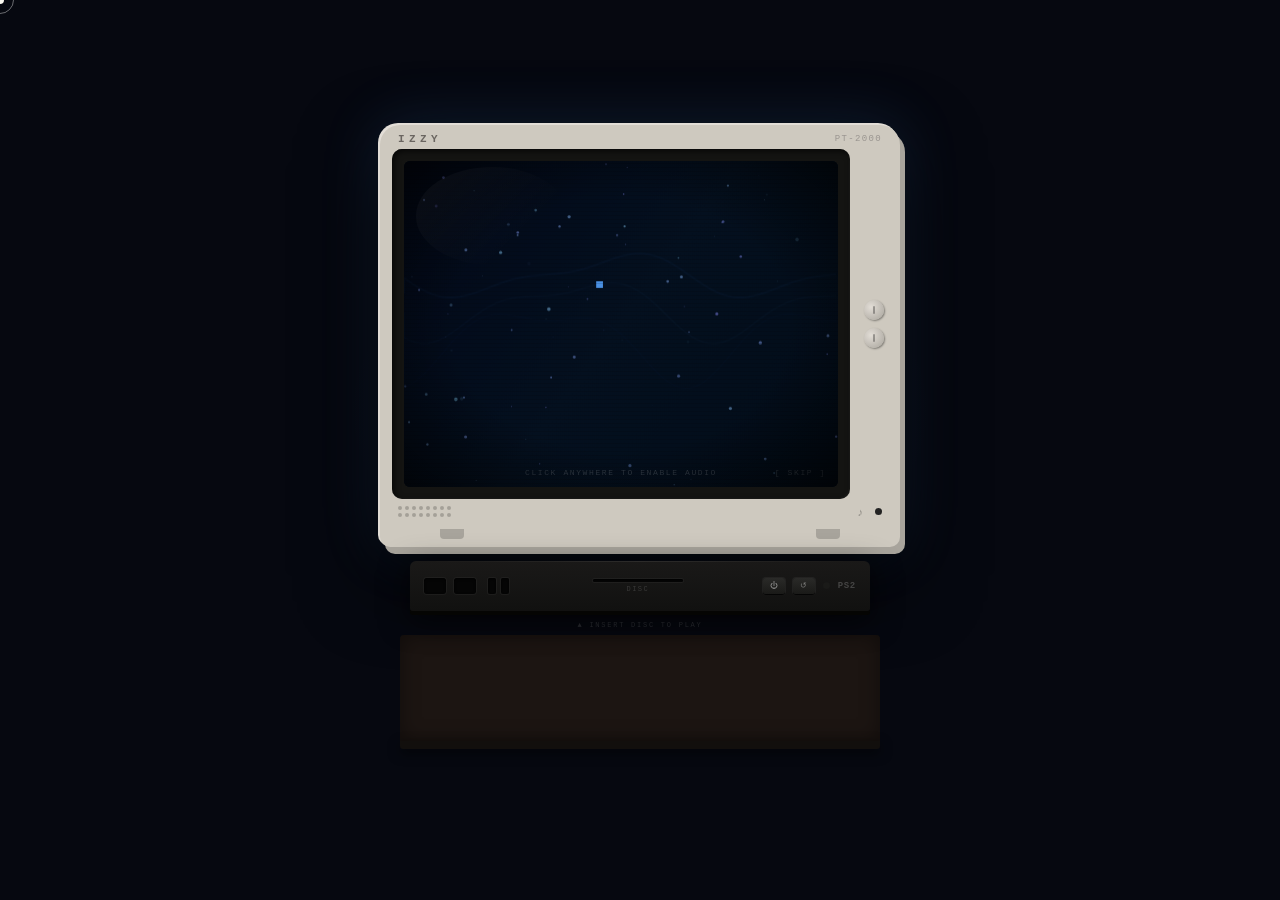
==== commit 97c8db08: "Add files via upload" ====
--- a/index.html
+++ b/index.html
@@ -4,240 +4,7 @@
   <meta charset="UTF-8" />
   <meta name="viewport" content="width=device-width, initial-scale=1.0" />
   <title>Izzy - Portfolio</title>
-  <style>
-    *, *::before, *::after { box-sizing: border-box; margin: 0; padding: 0; }
-    :root {
-      --gold: #c9a84c; --gold-dim: #8a6e2f;
-      --bg: #060810; --tv-plastic: #cec9bf; --tv-plastic-dark: #a8a49c; --tv-plastic-light: #e2ddd6;
-      --tv-bezel: #141412; --console-body: #111110; --console-face: #1a1918;
-      --shelf-wood: #1c1512; --shelf-edge: #120f0d; --text: #e8e2d9;
-      --glow: rgba(80,160,255,0.18); --modal-bg: #0a0a08; --modal-border: #222220;
-    }
-    html { scroll-behavior: smooth; }
-    body { background: var(--bg); color: var(--text); font-family: "Courier New", Courier, monospace;
-      font-size: 14px; overflow: hidden; height: 100vh; cursor: none;
-      display: flex; align-items: center; justify-content: center; }
-    .cursor { position: fixed; width: 8px; height: 8px; background: #fff; border-radius: 50%;
-      pointer-events: none; z-index: 9999; transform: translate(-50%,-50%); mix-blend-mode: difference; }
-    .cursor-ring { position: fixed; width: 28px; height: 28px; border: 1px solid rgba(255,255,255,0.4);
-      border-radius: 50%; pointer-events: none; z-index: 9998; transform: translate(-50%,-50%);
-      transition: width .2s ease, height .2s ease; }
-    body.c-hover .cursor-ring { width: 42px; height: 42px; }
-    ::-webkit-scrollbar { width: 4px; height: 4px; }
-    ::-webkit-scrollbar-track { background: #0a0a08; }
-    ::-webkit-scrollbar-thumb { background: #2a2a28; border-radius: 2px; }
-    /* Room */
-    .room { position: relative; display: flex; align-items: center; justify-content: center; width: 100vw; height: 100vh; }
-    .room-glow { position: absolute; width: 600px; height: 400px; top: 50%; left: 50%;
-      transform: translate(-50%,-60%); background: radial-gradient(ellipse, rgba(60,120,255,0.06) 0%, transparent 70%); pointer-events: none; }
-    .scene { display: flex; flex-direction: column; align-items: center; position: relative; }
-    /* TV */
-    .tv { width: 520px; background: var(--tv-plastic); border-radius: 20px 20px 10px 10px;
-      box-shadow: 5px 7px 0 var(--tv-plastic-dark), -2px -2px 0 var(--tv-plastic-light), 0 30px 80px rgba(0,0,0,0.85), 0 0 60px var(--glow); padding-bottom: 8px; }
-    .tv-brand-bar { display: flex; align-items: center; justify-content: space-between; padding: 8px 18px 4px; }
-    .tv-brand { font-size: 11px; font-weight: bold; letter-spacing: .4em; text-transform: uppercase; color: #6a6560; }
-    .tv-model { font-size: 9px; letter-spacing: .15em; color: #9a9590; }
-    .tv-body-inner { display: flex; align-items: stretch; padding: 0 12px; gap: 10px; }
-    .screen-bezel { flex: 1; background: var(--tv-bezel); border-radius: 10px; padding: 12px;
-      box-shadow: inset 2px 2px 6px rgba(0,0,0,0.7), inset -1px -1px 2px rgba(255,255,255,0.05); }
-    .screen { width: 100%; aspect-ratio: 4/3; background: #000; border-radius: 6px; position: relative; overflow: hidden; box-shadow: inset 0 0 40px rgba(0,0,0,0.9); }
-    .screen::after { content: ""; position: absolute; inset: 0; border-radius: 6px; box-shadow: 0 0 40px 8px var(--glow); pointer-events: none; }
-    .scanlines { position: absolute; inset: 0; background: repeating-linear-gradient(0deg, transparent, transparent 3px, rgba(0,0,0,0.12) 3px, rgba(0,0,0,0.12) 4px); pointer-events: none; z-index: 20; border-radius: 6px; }
-    .screen-vignette { position: absolute; inset: 0; background: radial-gradient(ellipse at 50% 50%, transparent 55%, rgba(0,0,0,0.7) 100%); pointer-events: none; z-index: 21; border-radius: 6px; }
-    .screen-glare { position: absolute; top: 6px; left: 12px; width: 35%; height: 30%; background: linear-gradient(135deg, rgba(255,255,255,0.04) 0%, transparent 70%); pointer-events: none; z-index: 22; border-radius: 50%; }
-    .screen-flash { position: absolute; inset: 0; background: #fff; opacity: 0; z-index: 25; pointer-events: none; border-radius: 6px; }
-    .screen-flash.flash { animation: tvFlash .3s ease; }
-    @keyframes tvFlash { 0%{opacity:0} 20%{opacity:.6} 100%{opacity:0} }
-    .tv-knobs { display: flex; flex-direction: column; justify-content: center; gap: 8px; padding: 0 4px; }
-    .tv-knob { width: 20px; height: 20px; background: radial-gradient(circle at 35% 35%, var(--tv-plastic-light), var(--tv-plastic-dark)); border-radius: 50%; box-shadow: 1px 1px 2px rgba(0,0,0,0.4); }
-    .tv-knob::after { content: ""; display: block; width: 2px; height: 8px; background: rgba(0,0,0,0.3); margin: 6px auto 0; border-radius: 1px; }
-    .tv-bottom-strip { display: flex; align-items: center; justify-content: space-between; padding: 6px 18px 10px; }
-    .tv-speaker-dots { display: grid; grid-template-columns: repeat(8,4px); gap: 3px; }
-    .tv-speaker-dots span { width: 4px; height: 4px; background: rgba(0,0,0,0.2); border-radius: 50%; }
-    .tv-right-controls { display: flex; align-items: center; gap: 8px; }
-    .tv-power-led { width: 7px; height: 7px; border-radius: 50%; background: #222; transition: background .3s, box-shadow .3s; }
-    .tv-power-led.on { background: #00cc44; box-shadow: 0 0 6px #00cc44; }
-    .tv-power-led.loading { background: #ffaa00; animation: ledPulse .5s ease-in-out infinite alternate; }
-    @keyframes ledPulse { from{box-shadow:0 0 3px #ffaa00} to{box-shadow:0 0 10px #ffaa00} }
-    .audio-btn { background: none; border: none; font-size: 11px; color: rgba(0,0,0,0.3); cursor: none; padding: 1px 4px; transition: color .2s; }
-    .audio-btn:hover { color: rgba(0,0,0,0.55); }
-    .audio-btn.muted { color: rgba(180,60,60,0.5); }
-    .tv-legs { display: flex; justify-content: space-between; padding: 0 60px; }
-    .tv-leg { width: 24px; height: 10px; background: var(--tv-plastic-dark); border-radius: 0 0 4px 4px; }
-    /* Boot */
-    #ps2Canvas { position: absolute; inset: 0; width: 100%; height: 100%; z-index: 0; border-radius: 6px; }
-    .s-boot { position: absolute; inset: 0; display: flex; flex-direction: column; align-items: center; justify-content: center; z-index: 10; gap: 14px; }
-    .ps2-shapes { display: flex; gap: 6px; justify-content: center; margin-bottom: 6px; }
-    .ps2-shapes span { font-size: 14px; opacity: 0; transform: scale(0.5); transition: opacity .4s ease, transform .4s ease; }
-    .ps2-shapes span.shown { opacity: 1; transform: scale(1); }
-    .ps2-sq{color:#4a90e2} .ps2-tr{color:#e25c5c} .ps2-cr{color:#e8a0c8} .ps2-ci{color:#66bb6a}
-    .ps2-wordmark { font-size: 28px; font-weight: bold; letter-spacing: .05em; color: #fff; opacity: 0; transform: translateY(8px); transition: opacity .6s ease .6s, transform .6s ease .6s; }
-    .ps2-wordmark.shown { opacity: 1; transform: translateY(0); }
-    .ps2-wordmark sup { font-size: 14px; color: var(--gold); vertical-align: super; }
-    .boot-tagline { font-size: 9px; letter-spacing: .3em; color: rgba(255,255,255,0.4); text-transform: uppercase; opacity: 0; transition: opacity .5s ease 1.2s; }
-    .boot-tagline.shown { opacity: 1; }
-    .boot-bar-wrap { width: 120px; height: 2px; background: rgba(255,255,255,0.1); border-radius: 1px; overflow: hidden; opacity: 0; transition: opacity .3s ease 1.5s; }
-    .boot-bar-wrap.shown { opacity: 1; }
-    .boot-bar { height: 100%; width: 0%; background: linear-gradient(to right, rgba(255,255,255,0.3), var(--gold)); transition: width 1.2s cubic-bezier(.4,0,.2,1) 1.6s; }
-    .boot-bar.fill { width: 100%; }
-    .boot-skip { font-size: 8px; letter-spacing: .2em; color: rgba(255,255,255,0.2); cursor: none; position: absolute; bottom: 10px; right: 12px; z-index: 30; transition: color .2s; }
-    .boot-skip:hover { color: rgba(255,255,255,0.5); }
-    .audio-hint { position: absolute; bottom: 10px; left: 50%; transform: translateX(-50%); font-size: 8px; letter-spacing: .2em; color: rgba(255,255,255,0.18); text-transform: uppercase; animation: audioPulse 2s ease-in-out infinite; white-space: nowrap; }
-    @keyframes audioPulse { 0%,100%{opacity:.18} 50%{opacity:.45} }
-    .audio-hint.hidden { display: none; }
-    /* XMB */
-    .s-menu { position: absolute; inset: 0; display: none; flex-direction: column; z-index: 10; }
-    .s-menu.active { display: flex; }
-    .xmb-cats { display: flex; padding: 12px 14px 0; position: relative; }
-    .xmb-cat { display: flex; flex-direction: column; align-items: center; gap: 3px; padding: 4px 10px; cursor: none; opacity: .35; transition: opacity .2s; }
-    .xmb-cat.active { opacity: 1; }
-    .xmb-cat-icon { font-size: 14px; }
-    .xmb-cat-label { font-size: 7px; letter-spacing: .1em; text-transform: uppercase; color: #fff; white-space: nowrap; }
-    .xmb-row-wrap { flex: 1; display: flex; align-items: center; position: relative; overflow: hidden; }
-    .xmb-row { display: flex; align-items: center; position: absolute; left: 50%; transform: translateX(-50%); gap: 12px; transition: transform .3s cubic-bezier(.4,0,.2,1); }
-    .xmb-icon { display: flex; flex-direction: column; align-items: center; gap: 5px; cursor: none; transition: all .3s cubic-bezier(.4,0,.2,1); }
-    .xmb-icon-cover { border-radius: 4px; overflow: hidden; box-shadow: 2px 2px 8px rgba(0,0,0,0.6); transition: all .3s ease; display: flex; align-items: center; justify-content: center; }
-    .xmb-icon.current .xmb-icon-cover { box-shadow: 0 0 0 2px var(--gold), 0 0 20px rgba(201,168,76,0.4); }
-    .xmb-icon-label { font-size: 7px; letter-spacing: .08em; color: rgba(255,255,255,.6); text-transform: uppercase; max-width: 60px; text-align: center; line-height: 1.3; display: none; }
-    .xmb-icon.current .xmb-icon-label { display: block; color: #fff; }
-    .xmb-info-bar { padding: 8px 14px 10px; border-top: 1px solid rgba(255,255,255,0.06); }
-    .xmb-title { font-size: 10px; font-weight: bold; color: #fff; letter-spacing: .05em; margin-bottom: 2px; white-space: nowrap; overflow: hidden; text-overflow: ellipsis; }
-    .xmb-meta { font-size: 8px; color: rgba(255,255,255,.45); letter-spacing: .1em; text-transform: uppercase; }
-    .xmb-hint { font-size: 7.5px; color: rgba(255,255,255,.22); letter-spacing: .12em; margin-top: 4px; }
-    /* Loading */
-    .s-loading { position: absolute; inset: 0; display: none; flex-direction: column; align-items: center; justify-content: center; z-index: 10; gap: 12px; }
-    .s-loading.active { display: flex; }
-    .loading-disc { width: 40px; height: 40px; border-radius: 50%; background: radial-gradient(circle at 35% 35%, #888, #333); box-shadow: 0 0 0 2px #555, 0 0 15px rgba(100,150,255,0.3); animation: spinDisc 1s linear infinite; }
-    .loading-disc::after { content: ""; display: block; width: 10px; height: 10px; background: #222; border-radius: 50%; margin: 15px auto; }
-    @keyframes spinDisc { to{transform:rotate(360deg)} }
-    .loading-label { font-size: 8px; letter-spacing: .3em; color: rgba(255,255,255,0.5); text-transform: uppercase; animation: blink 1s step-end infinite; }
-    @keyframes blink { 50%{opacity:0} }
-    /* Console */
-    .console { width: 460px; margin-top: 14px; }
-    .console-body { height: 50px; background: linear-gradient(to bottom, var(--console-face), var(--console-body)); border-radius: 6px 6px 3px 3px; box-shadow: 0 4px 0 #050503, 0 8px 30px rgba(0,0,0,0.7); display: flex; align-items: center; padding: 0 14px; position: relative; }
-    .console-body::before { content: ""; position: absolute; top: 0; left: 20px; right: 20px; height: 1px; background: linear-gradient(to right, transparent, rgba(255,255,255,0.08), transparent); }
-    .con-ports { display: flex; gap: 8px; margin-right: 12px; }
-    .con-port { width: 22px; height: 16px; background: #050505; border-radius: 3px; box-shadow: inset 0 1px 3px rgba(0,0,0,0.8), 0 0 0 1px rgba(255,255,255,0.04); }
-    .con-mc-slots { display: flex; gap: 5px; margin-right: 16px; }
-    .con-mc { width: 8px; height: 16px; background: #050505; border-radius: 2px; box-shadow: inset 0 1px 2px rgba(0,0,0,0.8), 0 0 0 1px rgba(255,255,255,0.04); }
-    .con-disc-area { flex: 1; display: flex; flex-direction: column; align-items: center; gap: 3px; }
-    .con-disc-slot { width: 90px; height: 3px; background: #050505; border-radius: 2px; box-shadow: inset 0 1px 2px rgba(0,0,0,0.9), 0 0 0 1px rgba(255,255,255,0.04); transition: box-shadow .4s; }
-    .con-disc-slot.glowing { box-shadow: inset 0 1px 2px rgba(0,0,0,0.9), 0 0 0 1px rgba(100,150,255,0.4), 0 0 8px rgba(100,150,255,0.3); }
-    .con-disc-label { font-size: 7px; letter-spacing: .2em; color: rgba(255,255,255,0.15); }
-    .con-right { display: flex; align-items: center; gap: 8px; margin-left: 12px; }
-    .con-btn { width: 22px; height: 16px; background: linear-gradient(to bottom, #2a2a28, #1a1a18); border-radius: 3px; border: none; cursor: none; display: flex; align-items: center; justify-content: center; box-shadow: 0 1px 0 #050505, 0 0 0 1px rgba(255,255,255,0.05); font-size: 8px; color: rgba(255,255,255,0.4); transition: all .1s; }
-    .con-btn:hover { background: linear-gradient(to bottom, #3a3a38, #2a2a28); }
-    .con-btn:active { transform: translateY(1px); }
-    .con-led { width: 7px; height: 7px; border-radius: 50%; background: #1a1a18; }
-    .con-led.on { background: #00cc44; box-shadow: 0 0 5px #00cc44; }
-    .con-led.loading { background: #ffaa00; animation: ledPulse .5s ease-in-out infinite alternate; }
-    .con-wordmark { font-size: 9px; font-weight: bold; letter-spacing: .08em; color: rgba(255,255,255,0.2); }
-    /* Shelf */
-    .game-shelf { width: 480px; margin-top: 10px; }
-    .shelf-label { font-size: 7px; letter-spacing: .25em; color: rgba(255,255,255,0.15); text-transform: uppercase; text-align: center; margin-bottom: 6px; }
-    .shelf-cases { display: flex; gap: 6px; justify-content: center; padding: 8px 12px; background: var(--shelf-wood); border-radius: 4px 4px 0 0; box-shadow: inset 0 0 20px rgba(0,0,0,0.4); min-height: 106px; align-items: flex-end; }
-    .shelf-board { height: 8px; background: var(--shelf-edge); border-radius: 0 0 3px 3px; box-shadow: 0 4px 12px rgba(0,0,0,0.6); }
-    /* Social bar below shelf */
-    .social-bar { display: flex; gap: 20px; justify-content: center; margin-top: 14px; padding: 6px 0; }
-    .social-link { display: flex; align-items: center; gap: 6px; color: rgba(255,255,255,0.22); text-decoration: none; font-size: 9px; letter-spacing: .18em; text-transform: uppercase; transition: color .25s; cursor: none; }
-    .social-link:hover { color: var(--gold); }
-    .social-link svg { width: 13px; height: 13px; fill: currentColor; flex-shrink: 0; }
-    /* Game cases */
-    .game-case { width: 58px; height: 82px; position: relative; cursor: none; transform-origin: bottom center; transition: transform .3s cubic-bezier(.34,1.56,.64,1); flex-shrink: 0; }
-    .game-case:hover { transform: translateY(-16px) scale(1.06); z-index: 10; }
-    .game-case:hover .case-shadow { opacity: .6; transform: scaleX(1.1); }
-    .case-shadow { position: absolute; bottom: -6px; left: 5%; width: 90%; height: 6px; background: rgba(0,0,0,0.5); border-radius: 50%; filter: blur(3px); opacity: 0; transition: opacity .3s, transform .3s; }
-    .case-body { width: 100%; height: 100%; border-radius: 2px; overflow: hidden; position: relative; box-shadow: 2px 2px 6px rgba(0,0,0,0.7), -1px 0 0 rgba(255,255,255,0.05); }
-    .case-art { width: 100%; height: 70%; position: relative; overflow: hidden; }
-    .case-art-bg { width: 100%; height: 100%; }
-    .case-art-title { position: absolute; bottom: 4px; left: 4px; right: 4px; font-size: 6.5px; font-weight: bold; line-height: 1.2; color: rgba(255,255,255,0.95); text-transform: uppercase; letter-spacing: .05em; text-shadow: 0 1px 3px rgba(0,0,0,0.8); }
-    .case-bottom { height: 30%; background: #000; display: flex; flex-direction: column; justify-content: space-between; padding: 3px 4px; border-top: 1px solid rgba(255,255,255,0.05); }
-    .case-platform { font-size: 6px; letter-spacing: .12em; text-transform: uppercase; }
-    .case-year { font-size: 7px; color: rgba(255,255,255,0.3); }
-    .case-spine { position: absolute; top: 0; left: 0; width: 5px; height: 100%; background: rgba(0,0,0,0.3); border-right: 1px solid rgba(255,255,255,0.05); }
-    /* Disc flight */
-    .disc-flight { position: fixed; width: 36px; height: 36px; border-radius: 50%; background: radial-gradient(circle at 35% 35%, #aaa, #333); box-shadow: 0 0 0 2px #666, 0 0 15px rgba(100,150,255,0.4); pointer-events: none; z-index: 5000; display: none; }
-    .disc-flight::after { content: ""; display: block; width: 9px; height: 9px; background: #1a1a18; border-radius: 50%; margin: 13.5px auto; }
-    .disc-flight.flying { display: block; animation: flyDisc .6s cubic-bezier(.4,0,.6,1) forwards; }
-    @keyframes flyDisc { 0%{opacity:1;transform:scale(1) rotate(0)} 60%{opacity:1;transform:scale(.7) rotate(180deg)} 100%{opacity:0;transform:scale(.2) rotate(360deg)} }
-
-    /* =============================================
-       MODAL - expanded with full project info
-    ============================================= */
-    .modal-bd { position: fixed; inset: 0; background: rgba(0,0,0,0.95); z-index: 2000;
-      display: flex; align-items: center; justify-content: center; padding: 1.5rem;
-      opacity: 0; pointer-events: none; transition: opacity .35s ease; }
-    .modal-bd.open { opacity: 1; pointer-events: all; }
-    .modal-inner { width: 100%; max-width: 860px; background: var(--modal-bg); border: 1px solid var(--modal-border);
-      display: flex; flex-direction: column; max-height: 92vh; overflow: hidden; position: relative; }
-    .modal-inner::before { content: ""; position: absolute; top: -1px; left: 20px; right: 20px; height: 1px; background: var(--gold-dim); }
-    /* Modal header */
-    .modal-header { display: flex; align-items: center; justify-content: space-between; padding: 10px 16px; border-bottom: 1px solid var(--modal-border); flex-shrink: 0; }
-    .modal-np { display: flex; align-items: center; gap: 10px; min-width: 0; }
-    .modal-ps-icon { font-size: 10px; color: var(--gold); letter-spacing: .1em; white-space: nowrap; }
-    .modal-cat-tag { font-size: 8px; letter-spacing: .2em; text-transform: uppercase; color: var(--gold); background: rgba(201,168,76,0.1); padding: 2px 6px; border: 1px solid rgba(201,168,76,0.2); white-space: nowrap; }
-    .modal-title-display { font-size: 12px; font-weight: bold; color: #fff; letter-spacing: .05em; white-space: nowrap; overflow: hidden; text-overflow: ellipsis; }
-    .modal-eject-btn { background: none; border: 1px solid var(--modal-border); color: rgba(255,255,255,0.5); font-family: "Courier New", monospace; font-size: 10px; letter-spacing: .15em; padding: 5px 12px; cursor: none; transition: all .2s; flex-shrink: 0; margin-left: 12px; }
-    .modal-eject-btn:hover { border-color: var(--gold-dim); color: var(--gold); }
-    /* Video area */
-    .modal-video-area { aspect-ratio: 16/9; background: #000; position: relative; display: flex; align-items: center; justify-content: center; flex-shrink: 0; }
-    .modal-video-area iframe { position: absolute; inset: 0; width: 100%; height: 100%; border: none; }
-    .modal-video-area::after { content: ""; position: absolute; inset: 0; background: repeating-linear-gradient(0deg, transparent, transparent 3px, rgba(0,0,0,0.08) 3px, rgba(0,0,0,0.08) 4px); pointer-events: none; z-index: 5; }
-    .modal-ph { display: flex; flex-direction: column; align-items: center; gap: 10px; color: rgba(255,255,255,0.25); text-align: center; }
-    .modal-ph-icon { font-size: 36px; opacity: .3; }
-    .modal-ph p { font-size: 11px; }
-    .modal-ph small { font-size: 9px; letter-spacing: .05em; }
-    /* Scrollable content below video */
-    .modal-scroll { overflow-y: auto; flex: 1; }
-    /* Info grid: desc / role / for / year */
-    .modal-info-grid { display: grid; grid-template-columns: 2fr 1fr 1fr; border-bottom: 1px solid var(--modal-border); }
-    .info-block { padding: 12px 16px; border-right: 1px solid var(--modal-border); }
-    .info-block:last-child { border-right: none; }
-    .info-label { font-size: 7px; letter-spacing: .22em; text-transform: uppercase; color: var(--gold); margin-bottom: 6px; }
-    .info-text { font-size: 10px; color: rgba(255,255,255,0.48); line-height: 1.65; }
-    .info-text.empty { color: rgba(255,255,255,0.15); font-style: italic; }
-    /* BTS gallery */
-    .bts-strip { border-bottom: 1px solid var(--modal-border); padding: 10px 16px; }
-    .bts-strip.hidden { display: none; }
-    .bts-strip-label { font-size: 7px; letter-spacing: .22em; text-transform: uppercase; color: rgba(255,255,255,0.22); margin-bottom: 8px; }
-    .bts-photos { display: flex; gap: 8px; overflow-x: auto; padding-bottom: 4px; }
-    .bts-img { width: 120px; height: 80px; object-fit: cover; flex-shrink: 0; border: 1px solid var(--modal-border); cursor: none; transition: border-color .2s, transform .2s; }
-    .bts-img:hover { border-color: var(--gold-dim); transform: scale(1.03); }
-    .bts-empty { font-size: 9px; color: rgba(255,255,255,0.15); font-style: italic; letter-spacing: .05em; }
-    /* BTS placeholder slot */
-    .bts-add-slot { width: 120px; height: 80px; flex-shrink: 0; border: 1px dashed rgba(255,255,255,0.1); display: flex; flex-direction: column; align-items: center; justify-content: center; gap: 4px; }
-    .bts-add-slot span { font-size: 18px; opacity: .15; }
-    .bts-add-slot p { font-size: 7px; letter-spacing: .1em; color: rgba(255,255,255,.15); text-align: center; line-height: 1.4; }
-    /* Social footer in modal */
-    .modal-social { display: flex; align-items: center; justify-content: space-between; padding: 10px 16px; background: rgba(0,0,0,0.2); }
-    .modal-social-left { font-size: 8px; letter-spacing: .15em; color: rgba(255,255,255,.18); text-transform: uppercase; }
-    .modal-social-links { display: flex; gap: 16px; }
-    .modal-social-link { display: flex; align-items: center; gap: 6px; color: rgba(255,255,255,.3); text-decoration: none; font-size: 9px; letter-spacing: .15em; text-transform: uppercase; transition: color .2s; cursor: none; }
-    .modal-social-link:hover { color: var(--gold); }
-    .modal-social-link svg { width: 13px; height: 13px; fill: currentColor; }
-
-    /* BTS Lightbox */
-    .lb { position: fixed; inset: 0; background: rgba(0,0,0,0.97); z-index: 3000; display: flex; align-items: center; justify-content: center; opacity: 0; pointer-events: none; transition: opacity .2s; }
-    .lb.open { opacity: 1; pointer-events: all; }
-    .lb-img { max-width: 90vw; max-height: 86vh; object-fit: contain; border: 1px solid var(--modal-border); display: block; }
-    .lb-close { position: absolute; top: 20px; right: 24px; background: none; border: 1px solid var(--modal-border); color: rgba(255,255,255,0.4); font-family: "Courier New", monospace; font-size: 10px; letter-spacing: .15em; padding: 5px 10px; cursor: none; transition: all .2s; }
-    .lb-close:hover { border-color: var(--gold-dim); color: var(--gold); }
-    .lb-caption { position: absolute; bottom: 20px; left: 50%; transform: translateX(-50%); font-size: 9px; letter-spacing: .15em; color: rgba(255,255,255,.3); white-space: nowrap; }
-
-    /* State control */
-    body[data-state="boot"] .s-menu, body[data-state="boot"] .s-loading { display: none !important; }
-    body[data-state="menu"] .s-boot, body[data-state="menu"] .s-loading { display: none !important; }
-    body[data-state="loading"] .s-boot, body[data-state="loading"] .s-menu { display: none !important; }
-
-    @media (max-width: 600px) {
-      body { overflow: auto; align-items: flex-start; padding: 20px; cursor: auto; }
-      .cursor, .cursor-ring { display: none; }
-      .tv { width: 340px; } .console { width: 300px; } .game-shelf { width: 320px; }
-      .modal-info-grid { grid-template-columns: 1fr; }
-      .info-block { border-right: none; border-bottom: 1px solid var(--modal-border); }
-    }
-    @media (max-height: 720px) { .game-shelf { margin-top: 6px; } .console { margin-top: 8px; } .game-case { width: 50px; height: 70px; } }
-  </style>
+  <link rel="stylesheet" href="style.css" />
 </head>
 <body data-state="boot">
   <div class="cursor" id="cursor"></div>
@@ -343,9 +110,7 @@
           <small>Add your embed URL to the project data</small>
         </div>
       </div>
-      <!-- Scrollable section below video -->
       <div class="modal-scroll">
-        <!-- Project info: description / role / for / year -->
         <div class="modal-info-grid">
           <div class="info-block">
             <div class="info-label">About This Project</div>
@@ -360,12 +125,10 @@
             <div class="info-text" id="mClient"></div>
           </div>
         </div>
-        <!-- Behind the scenes photos -->
         <div class="bts-strip" id="btsStrip">
           <div class="bts-strip-label">Behind the Scenes</div>
           <div class="bts-photos" id="btsPhotos"></div>
         </div>
-        <!-- Social footer -->
         <div class="modal-social" id="modalSocial">
           <div class="modal-social-left" id="mYear"></div>
           <div class="modal-social-links" id="modalSocialLinks"></div>
@@ -381,361 +144,6 @@
     <div class="lb-caption" id="lbCaption"></div>
   </div>
 
-  <script>
-    // =====================================================
-    // YOUR SOCIAL MEDIA - update these with your handles
-    // =====================================================
-    const SOCIALS = {
-      instagram: "YOUR_INSTAGRAM_HANDLE",   // e.g. "captblueizzy"
-      tiktok:    "YOUR_TIKTOK_HANDLE",      // e.g. "captblueizzy"
-    };
-    // =====================================================
-
-    // =====================================================
-    // YOUR PROJECTS
-    //
-    // HOW TO GET YOUR VIDEO EMBED URL:
-    //
-    //   YOUTUBE:
-    //   1. Open your video on youtube.com
-    //   2. Click "Share" below the video -> "Embed"
-    //   3. In the <iframe> code, find src="..."
-    //   4. Copy that URL (starts with https://www.youtube.com/embed/)
-    //   5. Paste it as the "embed" value below
-    //
-    //   VIMEO:
-    //   1. Open your video on vimeo.com
-    //   2. Click the Share icon -> Embed tab
-    //   3. Find src="..." in the code
-    //   4. Copy that URL (starts with https://player.vimeo.com/video/)
-    //   5. Paste it as the "embed" value below
-    //
-    // HOW TO ADD BTS PHOTOS:
-    //   Upload your photos anywhere (Google Drive public link,
-    //   Imgur, Instagram CDN, your own hosting, etc.)
-    //   then paste each image URL into the bts array.
-    //   Example: bts: ["https://i.imgur.com/abc123.jpg", "..."]
-    // =====================================================
-    const projects = [
-      {
-        title: "Featured Film",
-        category: "short-film",
-        year: "2025",
-        // What is this project / what was it made for?
-        client: "Festival Submission",
-        // What did you do on this project?
-        role: "Director . DP . Editor",
-        // Tell the story - what is it about, what was the concept?
-        desc: "Describe your film here. What is it about? What was the concept? What makes it worth watching? Write as much or as little as you like.",
-        // Behind-the-scenes photo URLs (leave empty if none yet)
-        bts: [],
-        // Your video embed URL (see instructions above)
-        embed: "",
-        // Thumbnail image URL (optional - for the game case cover)
-        thumb: "",
-      },
-      {
-        title: "Motion Piece",
-        category: "motion-graphics",
-        year: "2025",
-        client: "Personal Project",
-        role: "Motion Designer . Animator",
-        desc: "Describe your motion graphics piece here.",
-        bts: [],
-        embed: "",
-        thumb: "",
-      },
-      {
-        title: "Brand Spot",
-        category: "commercial",
-        year: "2025",
-        client: "Client Name / Brand Name",
-        role: "Director . DP",
-        desc: "Describe the commercial here.",
-        bts: [],
-        embed: "",
-        thumb: "",
-      },
-      {
-        title: "Music Video",
-        category: "music-video",
-        year: "2024",
-        client: "Artist Name",
-        role: "Director . Cinematographer",
-        desc: "Describe the music video here.",
-        bts: [],
-        embed: "",
-        thumb: "",
-      },
-      {
-        title: "Documentary",
-        category: "documentary",
-        year: "2024",
-        client: "Personal Project",
-        role: "Director . Producer . Editor",
-        desc: "Describe the documentary here.",
-        bts: [],
-        embed: "",
-        thumb: "",
-      },
-      {
-        title: "Short Film 2",
-        category: "short-film",
-        year: "2023",
-        client: "Film School / Personal",
-        role: "Writer . Director . DP",
-        desc: "Describe this short film here.",
-        bts: [],
-        embed: "",
-        thumb: "",
-      },
-    ];
-    // =====================================================
-
-    const CAT_META = {
-      "short-film":      { label:"Short Film",  icon:"🎬", c1:"#4a0a0a", c2:"#2a0505", accent:"#ff6b6b" },
-      "motion-graphics": { label:"Motion",       icon:"✨", c1:"#0a0a4a", c2:"#050528", accent:"#6b9fff" },
-      "commercial":      { label:"Commercial",   icon:"📺", c1:"#2a1a00", c2:"#180e00", accent:"#ffd700" },
-      "music-video":     { label:"Music Video",  icon:"🎵", c1:"#1a0a2a", c2:"#0e0518", accent:"#c87fff" },
-      "documentary":     { label:"Documentary",  icon:"🎤", c1:"#001a0a", c2:"#000e05", accent:"#6fff9e" },
-    };
-    const CATS = [
-      { id:"all",             label:"All",    icon:"🎮" },
-      { id:"short-film",      label:"Film",   icon:"🎬" },
-      { id:"motion-graphics", label:"Motion", icon:"✨" },
-      { id:"commercial",      label:"Ad",     icon:"📺" },
-      { id:"music-video",     label:"Music",  icon:"🎵" },
-      { id:"documentary",     label:"Doc",    icon:"🎤" },
-    ];
-
-    // Social SVG icons
-    const IG_SVG = `<svg viewBox="0 0 24 24"><path d="M12 2.163c3.204 0 3.584.012 4.85.07 3.252.148 4.771 1.691 4.919 4.919.058 1.265.069 1.645.069 4.849 0 3.205-.012 3.584-.069 4.849-.149 3.225-1.664 4.771-4.919 4.919-1.266.058-1.644.07-4.85.07-3.204 0-3.584-.012-4.849-.07-3.26-.149-4.771-1.699-4.919-4.92-.058-1.265-.07-1.644-.07-4.849 0-3.204.013-3.583.07-4.849.149-3.227 1.664-4.771 4.919-4.919 1.266-.057 1.645-.069 4.849-.069zm0-2.163c-3.259 0-3.667.014-4.947.072-4.358.2-6.78 2.618-6.98 6.98-.059 1.281-.073 1.689-.073 4.948 0 3.259.014 3.668.072 4.948.2 4.358 2.618 6.78 6.98 6.98 1.281.058 1.689.072 4.948.072 3.259 0 3.668-.014 4.948-.072 4.354-.2 6.782-2.618 6.979-6.98.059-1.28.073-1.689.073-4.948 0-3.259-.014-3.667-.072-4.947-.196-4.354-2.617-6.78-6.979-6.98-1.281-.059-1.69-.073-4.949-.073zm0 5.838c-3.403 0-6.162 2.759-6.162 6.162s2.759 6.163 6.162 6.163 6.162-2.759 6.162-6.163c0-3.403-2.759-6.162-6.162-6.162zm0 10.162c-2.209 0-4-1.79-4-4 0-2.209 1.791-4 4-4s4 1.791 4 4c0 2.21-1.791 4-4 4zm6.406-11.845c-.796 0-1.441.645-1.441 1.44s.645 1.44 1.441 1.44c.795 0 1.439-.645 1.439-1.44s-.644-1.44-1.439-1.44z"/></svg>`;
-    const TT_SVG = `<svg viewBox="0 0 24 24"><path d="M19.59 6.69a4.83 4.83 0 01-3.77-4.25V2h-3.45v13.67a2.89 2.89 0 01-2.88 2.5 2.89 2.89 0 01-2.89-2.89 2.89 2.89 0 012.89-2.89c.28 0 .54.04.79.1V9.01a6.27 6.27 0 00-.79-.05 6.34 6.34 0 00-6.34 6.34 6.34 6.34 0 006.34 6.34 6.34 6.34 0 006.33-6.34V8.72a8.24 8.24 0 004.82 1.54V6.82a4.85 4.85 0 01-1.05-.13z"/></svg>`;
-
-    // =====================================================
-    // AUDIO ENGINE
-    // =====================================================
-    const AudioEngine = (() => {
-      let ctx=null, master=null, bgmGain=null, fxGain=null;
-      let bgmPlaying=false, bgmTimer=null, _muted=false;
-      const BPM=90, BEAT=60/BPM;
-      const MELODY=[[440,2],[0,1],[523,1],[587,1],[0,1],[659,2],[784,2],[659,1],[587,1],[440,4]];
-      const BASS=[[110,4],[130.81,4],[110,4],[98,4]];
-      const PAD=[[220,8],[196,8]];
-
-      function setup() {
-        if(ctx) return true;
-        try { ctx=new(window.AudioContext||window.webkitAudioContext)(); master=ctx.createGain(); master.gain.value=0.55; master.connect(ctx.destination); bgmGain=ctx.createGain(); bgmGain.gain.value=0; bgmGain.connect(master); fxGain=ctx.createGain(); fxGain.gain.value=0.85; fxGain.connect(master); return true; } catch(e) { return false; }
-      }
-      function osc(f,t,dur,type,vol,dest) {
-        if(!ctx||f===0) return; const o=ctx.createOscillator(), g=ctx.createGain(), d=dest||fxGain;
-        o.type=type||"square"; o.frequency.value=f; g.gain.setValueAtTime(0,t); g.gain.linearRampToValueAtTime(vol||0.1,t+0.01);
-        const e=Math.max(t+dur-0.03,t+0.02); g.gain.setValueAtTime(vol||0.1,e); g.gain.linearRampToValueAtTime(0,t+dur);
-        o.connect(g); g.connect(d); o.start(t); o.stop(t+dur+0.05);
-      }
-      function nz(t,dur,vol,bpf,dest) {
-        if(!ctx) return; const len=Math.max(1,Math.floor(ctx.sampleRate*dur)), buf=ctx.createBuffer(1,len,ctx.sampleRate), data=buf.getChannelData(0);
-        for(let i=0;i<len;i++) data[i]=(Math.random()*2-1)*(1-i/len*0.5);
-        const src=ctx.createBufferSource(); src.buffer=buf; const g=ctx.createGain(); g.gain.setValueAtTime(vol||0.1,t); g.gain.exponentialRampToValueAtTime(0.001,t+dur);
-        const d=dest||fxGain; if(bpf){ const f=ctx.createBiquadFilter(); f.type="bandpass"; f.frequency.value=bpf; f.Q.value=1.2; src.connect(f); f.connect(g); } else src.connect(g);
-        g.connect(d); src.start(t);
-      }
-      function scheduleLoop(t) {
-        if(!bgmPlaying) return; let cur=t;
-        MELODY.forEach(([f,b])=>{ osc(f,cur,b*BEAT*0.82,"square",0.07,bgmGain); cur+=b*BEAT; });
-        const len=cur-t; let bt=t; BASS.forEach(([f,b])=>{ osc(f,bt,b*BEAT*0.88,"triangle",0.1,bgmGain); bt+=b*BEAT; });
-        let pt=t; PAD.forEach(([f,b])=>{ osc(f,pt,b*BEAT*0.92,"sine",0.045,bgmGain); pt+=b*BEAT; });
-        for(let i=0;i<8;i++) nz(t+i*2*BEAT,0.022,0.02,9000,bgmGain);
-        bgmTimer=setTimeout(()=>scheduleLoop(t+len),(len-0.1)*1000);
-      }
-      return {
-        init:setup,
-        bgmOn(){ if(!setup()||bgmPlaying) return; bgmPlaying=true; bgmGain.gain.cancelScheduledValues(ctx.currentTime); bgmGain.gain.setValueAtTime(0,ctx.currentTime); bgmGain.gain.linearRampToValueAtTime(_muted?0:0.38,ctx.currentTime+2); scheduleLoop(ctx.currentTime+0.1); },
-        bgmOff(){ bgmPlaying=false; clearTimeout(bgmTimer); if(bgmGain){ bgmGain.gain.cancelScheduledValues(ctx.currentTime); bgmGain.gain.linearRampToValueAtTime(0,ctx.currentTime+0.8); } },
-        bgmDuck(){ if(bgmGain&&!_muted) bgmGain.gain.linearRampToValueAtTime(0.07,ctx.currentTime+0.4); },
-        bgmUnduck(){ if(bgmGain&&!_muted&&bgmPlaying) bgmGain.gain.linearRampToValueAtTime(0.38,ctx.currentTime+0.6); },
-        mute(m){ _muted=m; if(master) master.gain.linearRampToValueAtTime(m?0:0.55,ctx.currentTime+0.3); },
-        powerClick(on){ if(!setup()) return; const t=ctx.currentTime; nz(t,0.006,0.85); const o1=ctx.createOscillator(), g1=ctx.createGain(); o1.type="sine"; o1.frequency.setValueAtTime(130,t+0.003); o1.frequency.exponentialRampToValueAtTime(38,t+0.075); g1.gain.setValueAtTime(0.5,t+0.003); g1.gain.exponentialRampToValueAtTime(0.001,t+0.075); o1.connect(g1); g1.connect(fxGain); o1.start(t+0.003); o1.stop(t+0.09); nz(t+0.055,0.004,0.45); if(on){ const o2=ctx.createOscillator(), g2=ctx.createGain(); o2.type="sine"; o2.frequency.setValueAtTime(180,t+0.12); o2.frequency.exponentialRampToValueAtTime(900,t+0.46); g2.gain.setValueAtTime(0,t+0.12); g2.gain.linearRampToValueAtTime(0.13,t+0.16); g2.gain.linearRampToValueAtTime(0,t+0.52); o2.connect(g2); g2.connect(fxGain); o2.start(t+0.12); o2.stop(t+0.58); } else { const o2=ctx.createOscillator(), g2=ctx.createGain(); o2.type="sine"; o2.frequency.setValueAtTime(480,t+0.07); o2.frequency.exponentialRampToValueAtTime(35,t+0.55); g2.gain.setValueAtTime(0.11,t+0.07); g2.gain.exponentialRampToValueAtTime(0.001,t+0.55); o2.connect(g2); g2.connect(fxGain); o2.start(t+0.07); o2.stop(t+0.6); } },
-        hover(){ if(!ctx||_muted) return; const t=ctx.currentTime, o=ctx.createOscillator(), g=ctx.createGain(); o.type="sine"; o.frequency.setValueAtTime(1900,t); o.frequency.exponentialRampToValueAtTime(2500,t+0.045); g.gain.setValueAtTime(0.055,t); g.gain.exponentialRampToValueAtTime(0.001,t+0.055); o.connect(g); g.connect(fxGain); o.start(t); o.stop(t+0.06); },
-        select(){ if(!ctx) return; const t=ctx.currentTime; [[880,0],[1320,.065]].forEach(([f,off])=>{ const o=ctx.createOscillator(), g=ctx.createGain(); o.type="square"; o.frequency.value=f; g.gain.setValueAtTime(.08,t+off); g.gain.exponentialRampToValueAtTime(.001,t+off+.1); o.connect(g); g.connect(fxGain); o.start(t+off); o.stop(t+off+.11); }); },
-        nav(){ if(!ctx) return; const t=ctx.currentTime, o=ctx.createOscillator(), g=ctx.createGain(); o.type="square"; o.frequency.value=660; g.gain.setValueAtTime(.05,t); g.gain.exponentialRampToValueAtTime(.001,t+.042); o.connect(g); g.connect(fxGain); o.start(t); o.stop(t+.048); },
-        disc(){ if(!ctx) return; const t=ctx.currentTime, len=Math.floor(ctx.sampleRate*0.45), buf=ctx.createBuffer(1,len,ctx.sampleRate), data=buf.getChannelData(0); for(let i=0;i<len;i++) data[i]=Math.random()*2-1; const src=ctx.createBufferSource(); src.buffer=buf; const flt=ctx.createBiquadFilter(); flt.type="bandpass"; flt.frequency.setValueAtTime(3200,t); flt.frequency.exponentialRampToValueAtTime(380,t+0.42); flt.Q.value=1.8; const g=ctx.createGain(); g.gain.setValueAtTime(0.17,t); g.gain.exponentialRampToValueAtTime(0.001,t+0.42); src.connect(flt); flt.connect(g); g.connect(fxGain); src.start(t); setTimeout(()=>{ if(!ctx) return; const t2=ctx.currentTime, o=ctx.createOscillator(), g2=ctx.createGain(); o.type="sine"; o.frequency.setValueAtTime(95,t2); o.frequency.exponentialRampToValueAtTime(28,t2+0.08); g2.gain.setValueAtTime(0.35,t2); g2.gain.exponentialRampToValueAtTime(0.001,t2+0.08); o.connect(g2); g2.connect(fxGain); o.start(t2); o.stop(t2+0.1); },350); },
-        launch(){ if(!ctx) return; const t=ctx.currentTime; [440,554,659,880].forEach((f,i)=>{ const o=ctx.createOscillator(), g=ctx.createGain(); o.type="square"; o.frequency.value=f; g.gain.setValueAtTime(.09,t+i*.075); g.gain.exponentialRampToValueAtTime(.001,t+i*.075+.13); o.connect(g); g.connect(fxGain); o.start(t+i*.075); o.stop(t+i*.075+.14); }); },
-        catSwitch(){ if(!ctx) return; const t=ctx.currentTime; [[660,0],[880,.04]].forEach(([f,off])=>{ const o=ctx.createOscillator(), g=ctx.createGain(); o.type="sine"; o.frequency.value=f; g.gain.setValueAtTime(.07,t+off); g.gain.exponentialRampToValueAtTime(.001,t+off+.08); o.connect(g); g.connect(fxGain); o.start(t+off); o.stop(t+off+.1); }); }
-      };
-    })();
-
-    // =====================================================
-    // STATE
-    // =====================================================
-    let appState="boot", activeCat="all", selectedIdx=0, filteredProjects=[...projects];
-    let audioUnlocked=false, bgmStarted=false;
-
-    function setState(s) {
-      appState=s; document.body.dataset.state=s;
-      const tvL=document.getElementById("tvLed"), conL=document.getElementById("conLed");
-      if(s==="boot")    { tvL.className="tv-power-led"; conL.className="con-led"; }
-      if(s==="menu")    { tvL.className="tv-power-led on"; conL.className="con-led on"; }
-      if(s==="loading") { tvL.className="tv-power-led loading"; conL.className="con-led loading"; }
-    }
-
-    function unlockAudio() {
-      if(audioUnlocked) return; audioUnlocked=true; AudioEngine.init();
-      document.getElementById("audioHint").classList.add("hidden");
-      if(!bgmStarted) { bgmStarted=true; AudioEngine.bgmOn(); }
-    }
-    document.addEventListener("click", unlockAudio, { once: true });
-    document.addEventListener("keydown", unlockAudio, { once: true });
-
-    let isMuted=false;
-    document.getElementById("audioBtn").addEventListener("click",()=>{
-      AudioEngine.init(); isMuted=!isMuted; AudioEngine.mute(isMuted);
-      const btn=document.getElementById("audioBtn"); btn.classList.toggle("muted",isMuted);
-      btn.title=isMuted?"Audio Off":"Audio On";
-      if(!bgmStarted&&!isMuted){ bgmStarted=true; AudioEngine.bgmOn(); }
-      AudioEngine.select();
-    });
-
-    // =====================================================
-    // CURSOR
-    // =====================================================
-    const cur=document.getElementById("cursor"), ring=document.getElementById("cursorRing");
-    let mx=0,my=0,rx=0,ry=0;
-    document.addEventListener("mousemove",e=>{mx=e.clientX;my=e.clientY;});
-    (function tick(){ cur.style.left=mx+"px"; cur.style.top=my+"px"; rx+=(mx-rx)*.12; ry+=(my-ry)*.12; ring.style.left=rx+"px"; ring.style.top=ry+"px"; requestAnimationFrame(tick); })();
-    function addHover(el,sfx=true) { el.addEventListener("mouseenter",()=>{ document.body.classList.add("c-hover"); if(sfx) AudioEngine.hover(); }); el.addEventListener("mouseleave",()=>document.body.classList.remove("c-hover")); }
-
-    // Speaker dots
-    const sd=document.getElementById("speakerDots"); for(let i=0;i<16;i++){ const s=document.createElement("span"); sd.appendChild(s); }
-
-    // =====================================================
-    // PS2 CANVAS BACKGROUND
-    // =====================================================
-    (function(){ const canvas=document.getElementById("ps2Canvas"), ctx2=canvas.getContext("2d"); let W,H,t=0,pts=[]; function resize(){ const r=canvas.parentElement.getBoundingClientRect(); W=canvas.width=r.width; H=canvas.height=r.height; } function mk(){ return { x:Math.random()*W, y:Math.random()*H, vx:(Math.random()-.5)*.4, vy:(Math.random()-.5)*.4, life:Math.random(), d:Math.random()*.003+.001, r:Math.random()*1.5+.3, hue:200+Math.random()*40 }; } function init(){ resize(); pts=Array.from({length:80},mk); } function draw(){ t+=0.006; ctx2.clearRect(0,0,W,H); const bg=ctx2.createLinearGradient(0,0,W,H); bg.addColorStop(0,"#020818"); bg.addColorStop(.5,"#04101f"); bg.addColorStop(1,"#020c18"); ctx2.fillStyle=bg; ctx2.fillRect(0,0,W,H); for(let w=0;w<3;w++){ ctx2.beginPath(); const off=w*0.8, amp=18+w*8, spd=0.4+w*0.15; ctx2.moveTo(0,H*.4+Math.sin(t*spd+off)*amp); for(let x=0;x<=W;x+=4){ const y=H*(0.35+w*0.1)+Math.sin((x/W)*Math.PI*3+t*spd+off)*amp+Math.sin((x/W)*Math.PI*6+t*(spd*1.3)+off)*amp*.4; ctx2.lineTo(x,y); } ctx2.strokeStyle=`rgba(60,120,220,${0.04-w*0.01})`; ctx2.lineWidth=2-w*0.4; ctx2.stroke(); } pts.forEach((p,i)=>{ p.x+=p.vx; p.y+=p.vy; p.life-=p.d; if(p.life<=0||p.x<0||p.x>W||p.y<0||p.y>H) pts[i]=mk(); const a=Math.min(p.life*2,1)*0.5; ctx2.beginPath(); ctx2.arc(p.x,p.y,p.r,0,Math.PI*2); ctx2.fillStyle=`hsla(${p.hue},70%,70%,${a})`; ctx2.fill(); }); requestAnimationFrame(draw); } init(); draw(); window.addEventListener("resize",init); })();
-
-    // =====================================================
-    // BOOT
-    // =====================================================
-    function runBoot(){ setState("boot"); const flash=document.getElementById("screenFlash"); flash.classList.add("flash"); setTimeout(()=>flash.classList.remove("flash"),350); AudioEngine.powerClick(true); setTimeout(()=>document.getElementById("bsq").classList.add("shown"),600); setTimeout(()=>document.getElementById("btr").classList.add("shown"),760); setTimeout(()=>document.getElementById("bcr").classList.add("shown"),920); setTimeout(()=>document.getElementById("bci").classList.add("shown"),1080); setTimeout(()=>document.getElementById("bword").classList.add("shown"),1200); setTimeout(()=>document.getElementById("btagline").classList.add("shown"),1700); setTimeout(()=>{ document.getElementById("bbarwrap").classList.add("shown"); setTimeout(()=>document.getElementById("bbar").classList.add("fill"),50); },1820); setTimeout(()=>toMenu(),3450); }
-    document.getElementById("bootSkip").addEventListener("click",()=>toMenu());
-    addHover(document.getElementById("bootSkip"));
-    function toMenu(){ const flash=document.getElementById("screenFlash"); flash.classList.add("flash"); setTimeout(()=>{ flash.classList.remove("flash"); setState("menu"); document.getElementById("smenu").classList.add("active"); buildXMB(); buildShelf(); buildSocialBar(); if(audioUnlocked&&!bgmStarted){ bgmStarted=true; AudioEngine.bgmOn(); } },200); }
-
-    // =====================================================
-    // XMB
-    // =====================================================
-    function buildXMB(){ buildCatIcons(); filterProjects(); buildRow(); }
-    function buildCatIcons(){ const wrap=document.getElementById("xmbCats"); wrap.innerHTML=""; CATS.forEach(c=>{ const el=document.createElement("div"); el.className="xmb-cat"+(c.id===activeCat?" active":""); el.innerHTML=`<span class="xmb-cat-icon">${c.icon}</span><span class="xmb-cat-label">${c.label}</span>`; el.addEventListener("click",()=>{ activeCat=c.id; selectedIdx=0; AudioEngine.catSwitch(); buildXMB(); }); addHover(el); wrap.appendChild(el); }); }
-    function filterProjects(){ filteredProjects=activeCat==="all"?[...projects]:projects.filter(p=>p.category===activeCat); if(selectedIdx>=filteredProjects.length) selectedIdx=0; }
-    function buildRow(){ const row=document.getElementById("xmbRow"); row.innerHTML=""; filteredProjects.forEach((p,i)=>{ const m=CAT_META[p.category]||CAT_META["short-film"], size=i===selectedIdx?56:38, op=Math.max(1-Math.abs(i-selectedIdx)*0.18,0.25); const el=document.createElement("div"); el.className="xmb-icon"+(i===selectedIdx?" current":""); el.style.opacity=op.toString(); el.innerHTML=`<div class="xmb-icon-cover" style="width:${size}px;height:${size}px;background:linear-gradient(135deg,${m.c1},${m.c2});">${p.thumb?`<img src="${p.thumb}" style="width:100%;height:100%;object-fit:cover;">`:`<span style="font-size:${Math.round(size*.4)}px;">${m.icon}</span>`}</div><div class="xmb-icon-label">${p.title}</div>`; el.addEventListener("click",()=>{ selectedIdx=i; buildRow(); updateInfo(); AudioEngine.select(); setTimeout(()=>launchProject(i),220); }); el.addEventListener("mouseenter",()=>{ document.body.classList.add("c-hover"); selectedIdx=i; buildRow(); updateInfo(); }); el.addEventListener("mouseleave",()=>document.body.classList.remove("c-hover")); row.appendChild(el); }); row.style.transform=`translateX(calc(-50% + ${-selectedIdx*50+25}px))`; updateInfo(); }
-    function updateInfo(){ const p=filteredProjects[selectedIdx]; if(!p) return; const m=CAT_META[p.category]||{label:"—"}; document.getElementById("xmbTitle").textContent=p.title; document.getElementById("xmbMeta").textContent=`${m.label}  .  ${p.year}`; }
-
-    // =====================================================
-    // SHELF
-    // =====================================================
-    function buildShelf(){ const shelf=document.getElementById("shelfCases"); shelf.innerHTML=""; projects.forEach((p,i)=>{ const m=CAT_META[p.category]||CAT_META["short-film"]; const el=document.createElement("div"); el.className="game-case"; el.dataset.idx=i; el.innerHTML=`<div class="case-spine"></div><div class="case-body"><div class="case-art"><div class="case-art-bg" style="background:linear-gradient(135deg,${m.c1},${m.c2},${m.c1});"></div>${p.thumb?`<img src="${p.thumb}" style="position:absolute;inset:0;width:100%;height:100%;object-fit:cover;opacity:.7;">`:`<div style="position:absolute;inset:0;display:flex;align-items:center;justify-content:center;font-size:22px;opacity:.55;">${m.icon}</div>`}<div class="case-art-title">${p.title}</div></div><div class="case-bottom"><div class="case-platform" style="color:${m.accent};">IZZY2</div><div class="case-year">${p.year}</div></div></div><div class="case-shadow"></div>`; el.addEventListener("click",(e)=>launchFromCase(i,el,e)); el.addEventListener("mouseenter",()=>{ document.body.classList.add("c-hover"); AudioEngine.hover(); const fi=filteredProjects.indexOf(p); if(fi>=0){ selectedIdx=fi; buildRow(); } }); el.addEventListener("mouseleave",()=>document.body.classList.remove("c-hover")); shelf.appendChild(el); }); }
-
-    // =====================================================
-    // SOCIAL BAR (below shelf)
-    // =====================================================
-    function buildSocialBar(){
-      const bar=document.getElementById("socialBar"); bar.innerHTML="";
-      if(SOCIALS.instagram&&SOCIALS.instagram!=="YOUR_INSTAGRAM_HANDLE"){
-        const a=document.createElement("a"); a.href=`https://instagram.com/${SOCIALS.instagram}`; a.target="_blank"; a.className="social-link"; a.innerHTML=`${IG_SVG}<span>@${SOCIALS.instagram}</span>`; addHover(a); bar.appendChild(a);
-      }
-      if(SOCIALS.tiktok&&SOCIALS.tiktok!=="YOUR_TIKTOK_HANDLE"){
-        const a=document.createElement("a"); a.href=`https://tiktok.com/@${SOCIALS.tiktok}`; a.target="_blank"; a.className="social-link"; a.innerHTML=`${TT_SVG}<span>@${SOCIALS.tiktok}</span>`; addHover(a); bar.appendChild(a);
-      }
-      // Always show placeholders if not set
-      if(!SOCIALS.instagram||SOCIALS.instagram==="YOUR_INSTAGRAM_HANDLE"){
-        const span=document.createElement("span"); span.className="social-link"; span.style.opacity=".35"; span.innerHTML=`${IG_SVG}<span>Instagram</span>`; bar.appendChild(span);
-      }
-      if(!SOCIALS.tiktok||SOCIALS.tiktok==="YOUR_TIKTOK_HANDLE"){
-        const span=document.createElement("span"); span.className="social-link"; span.style.opacity=".35"; span.innerHTML=`${TT_SVG}<span>TikTok</span>`; bar.appendChild(span);
-      }
-    }
-
-    // =====================================================
-    // LAUNCH
-    // =====================================================
-    function launchFromCase(idx,caseEl,evt){ if(appState==="loading") return; unlockAudio(); AudioEngine.disc(); const flight=document.getElementById("discFlight"), cr=caseEl.getBoundingClientRect(); flight.style.left=(cr.left+cr.width/2-18)+"px"; flight.style.top=(cr.top+cr.height/2-18)+"px"; flight.classList.add("flying"); document.getElementById("discSlot").classList.add("glowing"); setTimeout(()=>{ flight.classList.remove("flying"); document.getElementById("discSlot").classList.remove("glowing"); },700); const fi=filteredProjects.indexOf(projects[idx]); if(fi>=0) selectedIdx=fi; setTimeout(()=>launchProject(idx,true),420); }
-    function launchProject(idx,fromShelf=false){ if(appState==="loading") return; const p=fromShelf?projects[idx]:filteredProjects[idx]; AudioEngine.launch(); setState("loading"); document.getElementById("sloading").classList.add("active"); document.getElementById("smenu").classList.remove("active"); setTimeout(()=>{ document.getElementById("sloading").classList.remove("active"); openModal(p); setState("menu"); document.getElementById("smenu").classList.add("active"); },1300); }
-
-    // =====================================================
-    // MODAL
-    // =====================================================
-    const modal=document.getElementById("modal");
-    function openModal(p){
-      const m=CAT_META[p.category]||{label:"—"};
-      document.getElementById("mCatTag").textContent=m.label;
-      document.getElementById("mTitle").textContent=p.title;
-      document.getElementById("mYear").textContent=p.year+"  .  "+m.label;
-      // Description
-      const descEl=document.getElementById("mDesc");
-      descEl.textContent=p.desc||""; descEl.className="info-text"+(p.desc?"":" empty");
-      if(!p.desc) descEl.textContent="No description yet - add one to the project data.";
-      // Role
-      const roleEl=document.getElementById("mRole");
-      roleEl.textContent=p.role||""; roleEl.className="info-text"+(p.role?"":" empty");
-      if(!p.role) roleEl.textContent="Add your role in the project data.";
-      // Client
-      const clientEl=document.getElementById("mClient");
-      clientEl.textContent=p.client||""; clientEl.className="info-text"+(p.client?"":" empty");
-      if(!p.client) clientEl.textContent="Add what this was made for.";
-      // Video
-      const area=document.getElementById("mVideoArea"); area.querySelector("iframe")?.remove();
-      const ph=document.getElementById("mPh");
-      if(p.embed){ ph.style.display="none"; const f=document.createElement("iframe"); f.src=p.embed+"?autoplay=1"; f.allow="autoplay; fullscreen; picture-in-picture"; f.allowFullscreen=true; area.appendChild(f); }
-      else ph.style.display="flex";
-      // BTS photos
-      const btsStrip=document.getElementById("btsStrip"), btsPhotos=document.getElementById("btsPhotos");
-      btsPhotos.innerHTML="";
-      if(p.bts&&p.bts.length>0){
-        btsStrip.classList.remove("hidden");
-        p.bts.forEach((url,i)=>{ const img=document.createElement("img"); img.className="bts-img"; img.src=url; img.alt="BTS "+(i+1); img.addEventListener("click",()=>openLightbox(url,"Behind the scenes - "+p.title+" ("+(i+1)+"/"+p.bts.length+")")); addHover(img,false); btsPhotos.appendChild(img); });
-      } else {
-        btsStrip.classList.remove("hidden");
-        const slot=document.createElement("div"); slot.className="bts-add-slot"; slot.innerHTML=`<span>📷</span><p>Add BTS photos to the project data</p>`; btsPhotos.appendChild(slot);
-      }
-      // Social links in footer
-      const socialLinks=document.getElementById("modalSocialLinks"); socialLinks.innerHTML="";
-      if(SOCIALS.instagram&&SOCIALS.instagram!=="YOUR_INSTAGRAM_HANDLE"){ const a=document.createElement("a"); a.href=`https://instagram.com/${SOCIALS.instagram}`; a.target="_blank"; a.className="modal-social-link"; a.innerHTML=`${IG_SVG}<span>@${SOCIALS.instagram}</span>`; addHover(a); socialLinks.appendChild(a); }
-      if(SOCIALS.tiktok&&SOCIALS.tiktok!=="YOUR_TIKTOK_HANDLE"){ const a=document.createElement("a"); a.href=`https://tiktok.com/@${SOCIALS.tiktok}`; a.target="_blank"; a.className="modal-social-link"; a.innerHTML=`${TT_SVG}<span>@${SOCIALS.tiktok}</span>`; addHover(a); socialLinks.appendChild(a); }
-      modal.classList.add("open"); document.body.style.overflow="hidden";
-      // Scroll modal to top
-      document.querySelector(".modal-scroll").scrollTop=0;
-      AudioEngine.bgmDuck();
-    }
-    function closeModal(){ AudioEngine.select(); modal.classList.remove("open"); document.body.style.overflow=""; document.getElementById("mVideoArea").querySelector("iframe")?.remove(); AudioEngine.bgmUnduck(); }
-    addHover(document.getElementById("modalClose"),false);
-    document.getElementById("modalClose").addEventListener("click",closeModal);
-    modal.addEventListener("click",e=>{ if(e.target===modal) closeModal(); });
-    document.addEventListener("keydown",e=>{ if(e.key==="Escape"){ if(document.getElementById("lb").classList.contains("open")) closeLightbox(); else if(modal.classList.contains("open")) closeModal(); } });
-
-    // =====================================================
-    // BTS LIGHTBOX
-    // =====================================================
-    function openLightbox(src,caption){ const lb=document.getElementById("lb"); document.getElementById("lbImg").src=src; document.getElementById("lbCaption").textContent=caption||""; lb.classList.add("open"); AudioEngine.select(); }
-    function closeLightbox(){ document.getElementById("lb").classList.remove("open"); document.getElementById("lbImg").src=""; }
-    document.getElementById("lbClose").addEventListener("click",closeLightbox);
-    document.getElementById("lb").addEventListener("click",e=>{ if(e.target===document.getElementById("lb")) closeLightbox(); });
-    addHover(document.getElementById("lbClose"),false);
-
-    // =====================================================
-    // KEYBOARD NAV
-    // =====================================================
-    document.addEventListener("keydown",e=>{ if(appState!=="menu"||modal.classList.contains("open")) return; if(e.key==="ArrowRight"){ selectedIdx=Math.min(selectedIdx+1,filteredProjects.length-1); buildRow(); AudioEngine.nav(); } if(e.key==="ArrowLeft"){ selectedIdx=Math.max(selectedIdx-1,0); buildRow(); AudioEngine.nav(); } if(e.key==="Enter") launchProject(selectedIdx); });
-
-    // =====================================================
-    // POWER BUTTON
-    // =====================================================
-    document.getElementById("powerBtn").addEventListener("click",()=>{ unlockAudio(); if(appState==="boot"){ toMenu(); return; } AudioEngine.powerClick(false); AudioEngine.bgmOff(); bgmStarted=false; setState("boot"); document.getElementById("smenu").classList.remove("active"); closeModal(); ["bsq","btr","bcr","bci"].forEach(id=>document.getElementById(id).classList.remove("shown")); ["bword","btagline","bbarwrap"].forEach(id=>document.getElementById(id).classList.remove("shown")); document.getElementById("bbar").classList.remove("fill"); const b=document.getElementById("bbar"); b.style.transition="none"; setTimeout(()=>b.style.transition="",50); setTimeout(()=>{ AudioEngine.powerClick(true); runBoot(); },700); });
-    addHover(document.getElementById("powerBtn"));
-
-    // =====================================================
-    // START
-    // =====================================================
-    setTimeout(()=>runBoot(),400);
-  </script>
+  <script src="main.js"></script>
 </body>
-</html>+</html>
--- a/style.css
+++ b/style.css
@@ -0,0 +1,238 @@
+*, *::before, *::after { box-sizing: border-box; margin: 0; padding: 0; }
+:root {
+  --gold: #c9a84c; --gold-dim: #8a6e2f;
+  --bg: #060810; --tv-plastic: #cec9bf; --tv-plastic-dark: #a8a49c; --tv-plastic-light: #e2ddd6;
+  --tv-bezel: #141412; --console-body: #111110; --console-face: #1a1918;
+  --shelf-wood: #1c1512; --shelf-edge: #120f0d; --text: #e8e2d9;
+  --glow: rgba(80,160,255,0.18); --modal-bg: #0a0a08; --modal-border: #222220;
+}
+html { scroll-behavior: smooth; }
+body { background: var(--bg); color: var(--text); font-family: "Courier New", Courier, monospace;
+  font-size: 14px; overflow: hidden; height: 100vh; cursor: none;
+  display: flex; align-items: center; justify-content: center; }
+.cursor { position: fixed; width: 8px; height: 8px; background: #fff; border-radius: 50%;
+  pointer-events: none; z-index: 9999; transform: translate(-50%,-50%); mix-blend-mode: difference; }
+.cursor-ring { position: fixed; width: 28px; height: 28px; border: 1px solid rgba(255,255,255,0.4);
+  border-radius: 50%; pointer-events: none; z-index: 9998; transform: translate(-50%,-50%);
+  transition: width .2s ease, height .2s ease; }
+body.c-hover .cursor-ring { width: 42px; height: 42px; }
+::-webkit-scrollbar { width: 4px; height: 4px; }
+::-webkit-scrollbar-track { background: #0a0a08; }
+::-webkit-scrollbar-thumb { background: #2a2a28; border-radius: 2px; }
+
+/* ===================== ROOM ===================== */
+.room { position: relative; display: flex; align-items: center; justify-content: center; width: 100vw; height: 100vh; }
+.room-glow { position: absolute; width: 600px; height: 400px; top: 50%; left: 50%;
+  transform: translate(-50%,-60%); background: radial-gradient(ellipse, rgba(60,120,255,0.06) 0%, transparent 70%); pointer-events: none; }
+.scene { display: flex; flex-direction: column; align-items: center; position: relative; }
+
+/* ===================== TV ===================== */
+.tv { width: 520px; background: var(--tv-plastic); border-radius: 20px 20px 10px 10px;
+  box-shadow: 5px 7px 0 var(--tv-plastic-dark), -2px -2px 0 var(--tv-plastic-light), 0 30px 80px rgba(0,0,0,0.85), 0 0 60px var(--glow); padding-bottom: 8px; }
+.tv-brand-bar { display: flex; align-items: center; justify-content: space-between; padding: 8px 18px 4px; }
+.tv-brand { font-size: 11px; font-weight: bold; letter-spacing: .4em; text-transform: uppercase; color: #6a6560; }
+.tv-model { font-size: 9px; letter-spacing: .15em; color: #9a9590; }
+.tv-body-inner { display: flex; align-items: stretch; padding: 0 12px; gap: 10px; }
+.screen-bezel { flex: 1; background: var(--tv-bezel); border-radius: 10px; padding: 12px;
+  box-shadow: inset 2px 2px 6px rgba(0,0,0,0.7), inset -1px -1px 2px rgba(255,255,255,0.05); }
+.screen { width: 100%; aspect-ratio: 4/3; background: #000; border-radius: 6px; position: relative; overflow: hidden; box-shadow: inset 0 0 40px rgba(0,0,0,0.9); }
+.screen::after { content: ""; position: absolute; inset: 0; border-radius: 6px; box-shadow: 0 0 40px 8px var(--glow); pointer-events: none; }
+.scanlines { position: absolute; inset: 0; background: repeating-linear-gradient(0deg, transparent, transparent 3px, rgba(0,0,0,0.12) 3px, rgba(0,0,0,0.12) 4px); pointer-events: none; z-index: 20; border-radius: 6px; }
+.screen-vignette { position: absolute; inset: 0; background: radial-gradient(ellipse at 50% 50%, transparent 55%, rgba(0,0,0,0.7) 100%); pointer-events: none; z-index: 21; border-radius: 6px; }
+.screen-glare { position: absolute; top: 6px; left: 12px; width: 35%; height: 30%; background: linear-gradient(135deg, rgba(255,255,255,0.04) 0%, transparent 70%); pointer-events: none; z-index: 22; border-radius: 50%; }
+.screen-flash { position: absolute; inset: 0; background: #fff; opacity: 0; z-index: 25; pointer-events: none; border-radius: 6px; }
+.screen-flash.flash { animation: tvFlash .3s ease; }
+@keyframes tvFlash { 0%{opacity:0} 20%{opacity:.6} 100%{opacity:0} }
+.tv-knobs { display: flex; flex-direction: column; justify-content: center; gap: 8px; padding: 0 4px; }
+.tv-knob { width: 20px; height: 20px; background: radial-gradient(circle at 35% 35%, var(--tv-plastic-light), var(--tv-plastic-dark)); border-radius: 50%; box-shadow: 1px 1px 2px rgba(0,0,0,0.4); }
+.tv-knob::after { content: ""; display: block; width: 2px; height: 8px; background: rgba(0,0,0,0.3); margin: 6px auto 0; border-radius: 1px; }
+.tv-bottom-strip { display: flex; align-items: center; justify-content: space-between; padding: 6px 18px 10px; }
+.tv-speaker-dots { display: grid; grid-template-columns: repeat(8,4px); gap: 3px; }
+.tv-speaker-dots span { width: 4px; height: 4px; background: rgba(0,0,0,0.2); border-radius: 50%; }
+.tv-right-controls { display: flex; align-items: center; gap: 8px; }
+.tv-power-led { width: 7px; height: 7px; border-radius: 50%; background: #222; transition: background .3s, box-shadow .3s; }
+.tv-power-led.on { background: #00cc44; box-shadow: 0 0 6px #00cc44; }
+.tv-power-led.loading { background: #ffaa00; animation: ledPulse .5s ease-in-out infinite alternate; }
+@keyframes ledPulse { from{box-shadow:0 0 3px #ffaa00} to{box-shadow:0 0 10px #ffaa00} }
+.audio-btn { background: none; border: none; font-size: 11px; color: rgba(0,0,0,0.3); cursor: none; padding: 1px 4px; transition: color .2s; }
+.audio-btn:hover { color: rgba(0,0,0,0.55); }
+.audio-btn.muted { color: rgba(180,60,60,0.5); }
+.tv-legs { display: flex; justify-content: space-between; padding: 0 60px; }
+.tv-leg { width: 24px; height: 10px; background: var(--tv-plastic-dark); border-radius: 0 0 4px 4px; }
+
+/* ===================== BOOT ===================== */
+#ps2Canvas { position: absolute; inset: 0; width: 100%; height: 100%; z-index: 0; border-radius: 6px; }
+.s-boot { position: absolute; inset: 0; display: flex; flex-direction: column; align-items: center; justify-content: center; z-index: 10; gap: 14px; }
+.ps2-shapes { display: flex; gap: 6px; justify-content: center; margin-bottom: 6px; }
+.ps2-shapes span { font-size: 14px; opacity: 0; transform: scale(0.5); transition: opacity .4s ease, transform .4s ease; }
+.ps2-shapes span.shown { opacity: 1; transform: scale(1); }
+.ps2-sq{color:#4a90e2} .ps2-tr{color:#e25c5c} .ps2-cr{color:#e8a0c8} .ps2-ci{color:#66bb6a}
+.ps2-wordmark { font-size: 28px; font-weight: bold; letter-spacing: .05em; color: #fff; opacity: 0; transform: translateY(8px); transition: opacity .6s ease .6s, transform .6s ease .6s; }
+.ps2-wordmark.shown { opacity: 1; transform: translateY(0); }
+.ps2-wordmark sup { font-size: 14px; color: var(--gold); vertical-align: super; }
+.boot-tagline { font-size: 9px; letter-spacing: .3em; color: rgba(255,255,255,0.4); text-transform: uppercase; opacity: 0; transition: opacity .5s ease 1.2s; }
+.boot-tagline.shown { opacity: 1; }
+.boot-bar-wrap { width: 120px; height: 2px; background: rgba(255,255,255,0.1); border-radius: 1px; overflow: hidden; opacity: 0; transition: opacity .3s ease 1.5s; }
+.boot-bar-wrap.shown { opacity: 1; }
+.boot-bar { height: 100%; width: 0%; background: linear-gradient(to right, rgba(255,255,255,0.3), var(--gold)); transition: width 1.2s cubic-bezier(.4,0,.2,1) 1.6s; }
+.boot-bar.fill { width: 100%; }
+.boot-skip { font-size: 8px; letter-spacing: .2em; color: rgba(255,255,255,0.2); cursor: none; position: absolute; bottom: 10px; right: 12px; z-index: 30; transition: color .2s; }
+.boot-skip:hover { color: rgba(255,255,255,0.5); }
+.audio-hint { position: absolute; bottom: 10px; left: 50%; transform: translateX(-50%); font-size: 8px; letter-spacing: .2em; color: rgba(255,255,255,0.18); text-transform: uppercase; animation: audioPulse 2s ease-in-out infinite; white-space: nowrap; }
+@keyframes audioPulse { 0%,100%{opacity:.18} 50%{opacity:.45} }
+.audio-hint.hidden { display: none; }
+
+/* ===================== XMB ===================== */
+.s-menu { position: absolute; inset: 0; display: none; flex-direction: column; z-index: 10; }
+.s-menu.active { display: flex; }
+.xmb-cats { display: flex; padding: 12px 14px 0; position: relative; }
+.xmb-cat { display: flex; flex-direction: column; align-items: center; gap: 3px; padding: 4px 10px; cursor: none; opacity: .35; transition: opacity .2s; }
+.xmb-cat.active { opacity: 1; }
+.xmb-cat-icon { font-size: 14px; }
+.xmb-cat-label { font-size: 7px; letter-spacing: .1em; text-transform: uppercase; color: #fff; white-space: nowrap; }
+.xmb-row-wrap { flex: 1; display: flex; align-items: center; position: relative; overflow: hidden; }
+.xmb-row { display: flex; align-items: center; position: absolute; left: 50%; transform: translateX(-50%); gap: 12px; transition: transform .3s cubic-bezier(.4,0,.2,1); }
+.xmb-icon { display: flex; flex-direction: column; align-items: center; gap: 5px; cursor: none; transition: all .3s cubic-bezier(.4,0,.2,1); }
+.xmb-icon-cover { border-radius: 4px; overflow: hidden; box-shadow: 2px 2px 8px rgba(0,0,0,0.6); transition: all .3s ease; display: flex; align-items: center; justify-content: center; }
+.xmb-icon.current .xmb-icon-cover { box-shadow: 0 0 0 2px var(--gold), 0 0 20px rgba(201,168,76,0.4); }
+.xmb-icon-label { font-size: 7px; letter-spacing: .08em; color: rgba(255,255,255,.6); text-transform: uppercase; max-width: 60px; text-align: center; line-height: 1.3; display: none; }
+.xmb-icon.current .xmb-icon-label { display: block; color: #fff; }
+.xmb-info-bar { padding: 8px 14px 10px; border-top: 1px solid rgba(255,255,255,0.06); }
+.xmb-title { font-size: 10px; font-weight: bold; color: #fff; letter-spacing: .05em; margin-bottom: 2px; white-space: nowrap; overflow: hidden; text-overflow: ellipsis; }
+.xmb-meta { font-size: 8px; color: rgba(255,255,255,.45); letter-spacing: .1em; text-transform: uppercase; }
+.xmb-hint { font-size: 7.5px; color: rgba(255,255,255,.22); letter-spacing: .12em; margin-top: 4px; }
+
+/* ===================== LOADING ===================== */
+.s-loading { position: absolute; inset: 0; display: none; flex-direction: column; align-items: center; justify-content: center; z-index: 10; gap: 12px; }
+.s-loading.active { display: flex; }
+.loading-disc { width: 40px; height: 40px; border-radius: 50%; background: radial-gradient(circle at 35% 35%, #888, #333); box-shadow: 0 0 0 2px #555, 0 0 15px rgba(100,150,255,0.3); animation: spinDisc 1s linear infinite; }
+.loading-disc::after { content: ""; display: block; width: 10px; height: 10px; background: #222; border-radius: 50%; margin: 15px auto; }
+@keyframes spinDisc { to{transform:rotate(360deg)} }
+.loading-label { font-size: 8px; letter-spacing: .3em; color: rgba(255,255,255,0.5); text-transform: uppercase; animation: blink 1s step-end infinite; }
+@keyframes blink { 50%{opacity:0} }
+
+/* ===================== CONSOLE ===================== */
+.console { width: 460px; margin-top: 14px; }
+.console-body { height: 50px; background: linear-gradient(to bottom, var(--console-face), var(--console-body)); border-radius: 6px 6px 3px 3px; box-shadow: 0 4px 0 #050503, 0 8px 30px rgba(0,0,0,0.7); display: flex; align-items: center; padding: 0 14px; position: relative; }
+.console-body::before { content: ""; position: absolute; top: 0; left: 20px; right: 20px; height: 1px; background: linear-gradient(to right, transparent, rgba(255,255,255,0.08), transparent); }
+.con-ports { display: flex; gap: 8px; margin-right: 12px; }
+.con-port { width: 22px; height: 16px; background: #050505; border-radius: 3px; box-shadow: inset 0 1px 3px rgba(0,0,0,0.8), 0 0 0 1px rgba(255,255,255,0.04); }
+.con-mc-slots { display: flex; gap: 5px; margin-right: 16px; }
+.con-mc { width: 8px; height: 16px; background: #050505; border-radius: 2px; box-shadow: inset 0 1px 2px rgba(0,0,0,0.8), 0 0 0 1px rgba(255,255,255,0.04); }
+.con-disc-area { flex: 1; display: flex; flex-direction: column; align-items: center; gap: 3px; }
+.con-disc-slot { width: 90px; height: 3px; background: #050505; border-radius: 2px; box-shadow: inset 0 1px 2px rgba(0,0,0,0.9), 0 0 0 1px rgba(255,255,255,0.04); transition: box-shadow .4s; }
+.con-disc-slot.glowing { box-shadow: inset 0 1px 2px rgba(0,0,0,0.9), 0 0 0 1px rgba(100,150,255,0.4), 0 0 8px rgba(100,150,255,0.3); }
+.con-disc-label { font-size: 7px; letter-spacing: .2em; color: rgba(255,255,255,0.15); }
+.con-right { display: flex; align-items: center; gap: 8px; margin-left: 12px; }
+.con-btn { width: 22px; height: 16px; background: linear-gradient(to bottom, #2a2a28, #1a1a18); border-radius: 3px; border: none; cursor: none; display: flex; align-items: center; justify-content: center; box-shadow: 0 1px 0 #050505, 0 0 0 1px rgba(255,255,255,0.05); font-size: 8px; color: rgba(255,255,255,0.4); transition: all .1s; }
+.con-btn:hover { background: linear-gradient(to bottom, #3a3a38, #2a2a28); }
+.con-btn:active { transform: translateY(1px); }
+.con-led { width: 7px; height: 7px; border-radius: 50%; background: #1a1a18; }
+.con-led.on { background: #00cc44; box-shadow: 0 0 5px #00cc44; }
+.con-led.loading { background: #ffaa00; animation: ledPulse .5s ease-in-out infinite alternate; }
+.con-wordmark { font-size: 9px; font-weight: bold; letter-spacing: .08em; color: rgba(255,255,255,0.2); }
+
+/* ===================== SHELF ===================== */
+.game-shelf { width: 480px; margin-top: 10px; }
+.shelf-label { font-size: 7px; letter-spacing: .25em; color: rgba(255,255,255,0.15); text-transform: uppercase; text-align: center; margin-bottom: 6px; }
+.shelf-cases { display: flex; gap: 6px; justify-content: center; padding: 8px 12px; background: var(--shelf-wood); border-radius: 4px 4px 0 0; box-shadow: inset 0 0 20px rgba(0,0,0,0.4); min-height: 106px; align-items: flex-end; }
+.shelf-board { height: 8px; background: var(--shelf-edge); border-radius: 0 0 3px 3px; box-shadow: 0 4px 12px rgba(0,0,0,0.6); }
+
+/* ===================== SOCIAL BAR ===================== */
+.social-bar { display: flex; gap: 20px; justify-content: center; margin-top: 14px; padding: 6px 0; }
+.social-link { display: flex; align-items: center; gap: 6px; color: rgba(255,255,255,0.22); text-decoration: none; font-size: 9px; letter-spacing: .18em; text-transform: uppercase; transition: color .25s; cursor: none; }
+.social-link:hover { color: var(--gold); }
+.social-link svg { width: 13px; height: 13px; fill: currentColor; flex-shrink: 0; }
+
+/* ===================== GAME CASES ===================== */
+.game-case { width: 58px; height: 82px; position: relative; cursor: none; transform-origin: bottom center; transition: transform .3s cubic-bezier(.34,1.56,.64,1); flex-shrink: 0; }
+.game-case:hover { transform: translateY(-16px) scale(1.06); z-index: 10; }
+.game-case:hover .case-shadow { opacity: .6; transform: scaleX(1.1); }
+.case-shadow { position: absolute; bottom: -6px; left: 5%; width: 90%; height: 6px; background: rgba(0,0,0,0.5); border-radius: 50%; filter: blur(3px); opacity: 0; transition: opacity .3s, transform .3s; }
+.case-body { width: 100%; height: 100%; border-radius: 2px; overflow: hidden; position: relative; box-shadow: 2px 2px 6px rgba(0,0,0,0.7), -1px 0 0 rgba(255,255,255,0.05); }
+.case-art { width: 100%; height: 70%; position: relative; overflow: hidden; }
+.case-art-bg { width: 100%; height: 100%; }
+.case-art-title { position: absolute; bottom: 4px; left: 4px; right: 4px; font-size: 6.5px; font-weight: bold; line-height: 1.2; color: rgba(255,255,255,0.95); text-transform: uppercase; letter-spacing: .05em; text-shadow: 0 1px 3px rgba(0,0,0,0.8); }
+.case-bottom { height: 30%; background: #000; display: flex; flex-direction: column; justify-content: space-between; padding: 3px 4px; border-top: 1px solid rgba(255,255,255,0.05); }
+.case-platform { font-size: 6px; letter-spacing: .12em; text-transform: uppercase; }
+.case-year { font-size: 7px; color: rgba(255,255,255,0.3); }
+.case-spine { position: absolute; top: 0; left: 0; width: 5px; height: 100%; background: rgba(0,0,0,0.3); border-right: 1px solid rgba(255,255,255,0.05); }
+
+/* ===================== DISC FLIGHT ===================== */
+.disc-flight { position: fixed; width: 36px; height: 36px; border-radius: 50%; background: radial-gradient(circle at 35% 35%, #aaa, #333); box-shadow: 0 0 0 2px #666, 0 0 15px rgba(100,150,255,0.4); pointer-events: none; z-index: 5000; display: none; }
+.disc-flight::after { content: ""; display: block; width: 9px; height: 9px; background: #1a1a18; border-radius: 50%; margin: 13.5px auto; }
+.disc-flight.flying { display: block; animation: flyDisc .6s cubic-bezier(.4,0,.6,1) forwards; }
+@keyframes flyDisc { 0%{opacity:1;transform:scale(1) rotate(0)} 60%{opacity:1;transform:scale(.7) rotate(180deg)} 100%{opacity:0;transform:scale(.2) rotate(360deg)} }
+
+/* ===================== MODAL ===================== */
+.modal-bd { position: fixed; inset: 0; background: rgba(0,0,0,0.95); z-index: 2000;
+  display: flex; align-items: center; justify-content: center; padding: 1.5rem;
+  opacity: 0; pointer-events: none; transition: opacity .35s ease; }
+.modal-bd.open { opacity: 1; pointer-events: all; }
+.modal-inner { width: 100%; max-width: 860px; background: var(--modal-bg); border: 1px solid var(--modal-border);
+  display: flex; flex-direction: column; max-height: 92vh; overflow: hidden; position: relative; }
+.modal-inner::before { content: ""; position: absolute; top: -1px; left: 20px; right: 20px; height: 1px; background: var(--gold-dim); }
+.modal-header { display: flex; align-items: center; justify-content: space-between; padding: 10px 16px; border-bottom: 1px solid var(--modal-border); flex-shrink: 0; }
+.modal-np { display: flex; align-items: center; gap: 10px; min-width: 0; }
+.modal-ps-icon { font-size: 10px; color: var(--gold); letter-spacing: .1em; white-space: nowrap; }
+.modal-cat-tag { font-size: 8px; letter-spacing: .2em; text-transform: uppercase; color: var(--gold); background: rgba(201,168,76,0.1); padding: 2px 6px; border: 1px solid rgba(201,168,76,0.2); white-space: nowrap; }
+.modal-title-display { font-size: 12px; font-weight: bold; color: #fff; letter-spacing: .05em; white-space: nowrap; overflow: hidden; text-overflow: ellipsis; }
+.modal-eject-btn { background: none; border: 1px solid var(--modal-border); color: rgba(255,255,255,0.5); font-family: "Courier New", monospace; font-size: 10px; letter-spacing: .15em; padding: 5px 12px; cursor: none; transition: all .2s; flex-shrink: 0; margin-left: 12px; }
+.modal-eject-btn:hover { border-color: var(--gold-dim); color: var(--gold); }
+.modal-video-area { aspect-ratio: 16/9; background: #000; position: relative; display: flex; align-items: center; justify-content: center; flex-shrink: 0; }
+.modal-video-area iframe { position: absolute; inset: 0; width: 100%; height: 100%; border: none; }
+.modal-video-area::after { content: ""; position: absolute; inset: 0; background: repeating-linear-gradient(0deg, transparent, transparent 3px, rgba(0,0,0,0.08) 3px, rgba(0,0,0,0.08) 4px); pointer-events: none; z-index: 5; }
+.modal-ph { display: flex; flex-direction: column; align-items: center; gap: 10px; color: rgba(255,255,255,0.25); text-align: center; }
+.modal-ph-icon { font-size: 36px; opacity: .3; }
+.modal-ph p { font-size: 11px; }
+.modal-ph small { font-size: 9px; letter-spacing: .05em; }
+.modal-scroll { overflow-y: auto; flex: 1; }
+.modal-info-grid { display: grid; grid-template-columns: 2fr 1fr 1fr; border-bottom: 1px solid var(--modal-border); }
+.info-block { padding: 12px 16px; border-right: 1px solid var(--modal-border); }
+.info-block:last-child { border-right: none; }
+.info-label { font-size: 7px; letter-spacing: .22em; text-transform: uppercase; color: var(--gold); margin-bottom: 6px; }
+.info-text { font-size: 10px; color: rgba(255,255,255,0.48); line-height: 1.65; }
+.info-text.empty { color: rgba(255,255,255,0.15); font-style: italic; }
+
+/* ===================== BTS GALLERY ===================== */
+.bts-strip { border-bottom: 1px solid var(--modal-border); padding: 10px 16px; }
+.bts-strip.hidden { display: none; }
+.bts-strip-label { font-size: 7px; letter-spacing: .22em; text-transform: uppercase; color: rgba(255,255,255,0.22); margin-bottom: 8px; }
+.bts-photos { display: flex; gap: 8px; overflow-x: auto; padding-bottom: 4px; }
+.bts-img { width: 120px; height: 80px; object-fit: cover; flex-shrink: 0; border: 1px solid var(--modal-border); cursor: none; transition: border-color .2s, transform .2s; }
+.bts-img:hover { border-color: var(--gold-dim); transform: scale(1.03); }
+.bts-empty { font-size: 9px; color: rgba(255,255,255,0.15); font-style: italic; letter-spacing: .05em; }
+.bts-add-slot { width: 120px; height: 80px; flex-shrink: 0; border: 1px dashed rgba(255,255,255,0.1); display: flex; flex-direction: column; align-items: center; justify-content: center; gap: 4px; }
+.bts-add-slot span { font-size: 18px; opacity: .15; }
+.bts-add-slot p { font-size: 7px; letter-spacing: .1em; color: rgba(255,255,255,.15); text-align: center; line-height: 1.4; }
+
+/* ===================== MODAL SOCIAL FOOTER ===================== */
+.modal-social { display: flex; align-items: center; justify-content: space-between; padding: 10px 16px; background: rgba(0,0,0,0.2); }
+.modal-social-left { font-size: 8px; letter-spacing: .15em; color: rgba(255,255,255,.18); text-transform: uppercase; }
+.modal-social-links { display: flex; gap: 16px; }
+.modal-social-link { display: flex; align-items: center; gap: 6px; color: rgba(255,255,255,.3); text-decoration: none; font-size: 9px; letter-spacing: .15em; text-transform: uppercase; transition: color .2s; cursor: none; }
+.modal-social-link:hover { color: var(--gold); }
+.modal-social-link svg { width: 13px; height: 13px; fill: currentColor; }
+
+/* ===================== BTS LIGHTBOX ===================== */
+.lb { position: fixed; inset: 0; background: rgba(0,0,0,0.97); z-index: 3000; display: flex; align-items: center; justify-content: center; opacity: 0; pointer-events: none; transition: opacity .2s; }
+.lb.open { opacity: 1; pointer-events: all; }
+.lb-img { max-width: 90vw; max-height: 86vh; object-fit: contain; border: 1px solid var(--modal-border); display: block; }
+.lb-close { position: absolute; top: 20px; right: 24px; background: none; border: 1px solid var(--modal-border); color: rgba(255,255,255,0.4); font-family: "Courier New", monospace; font-size: 10px; letter-spacing: .15em; padding: 5px 10px; cursor: none; transition: all .2s; }
+.lb-close:hover { border-color: var(--gold-dim); color: var(--gold); }
+.lb-caption { position: absolute; bottom: 20px; left: 50%; transform: translateX(-50%); font-size: 9px; letter-spacing: .15em; color: rgba(255,255,255,.3); white-space: nowrap; }
+
+/* ===================== STATE CONTROL ===================== */
+body[data-state="boot"] .s-menu, body[data-state="boot"] .s-loading { display: none !important; }
+body[data-state="menu"] .s-boot, body[data-state="menu"] .s-loading { display: none !important; }
+body[data-state="loading"] .s-boot, body[data-state="loading"] .s-menu { display: none !important; }
+
+/* ===================== RESPONSIVE ===================== */
+@media (max-width: 600px) {
+  body { overflow: auto; align-items: flex-start; padding: 20px; cursor: auto; }
+  .cursor, .cursor-ring { display: none; }
+  .tv { width: 340px; } .console { width: 300px; } .game-shelf { width: 320px; }
+  .modal-info-grid { grid-template-columns: 1fr; }
+  .info-block { border-right: none; border-bottom: 1px solid var(--modal-border); }
+}
+@media (max-height: 720px) { .game-shelf { margin-top: 6px; } .console { margin-top: 8px; } .game-case { width: 50px; height: 70px; } }
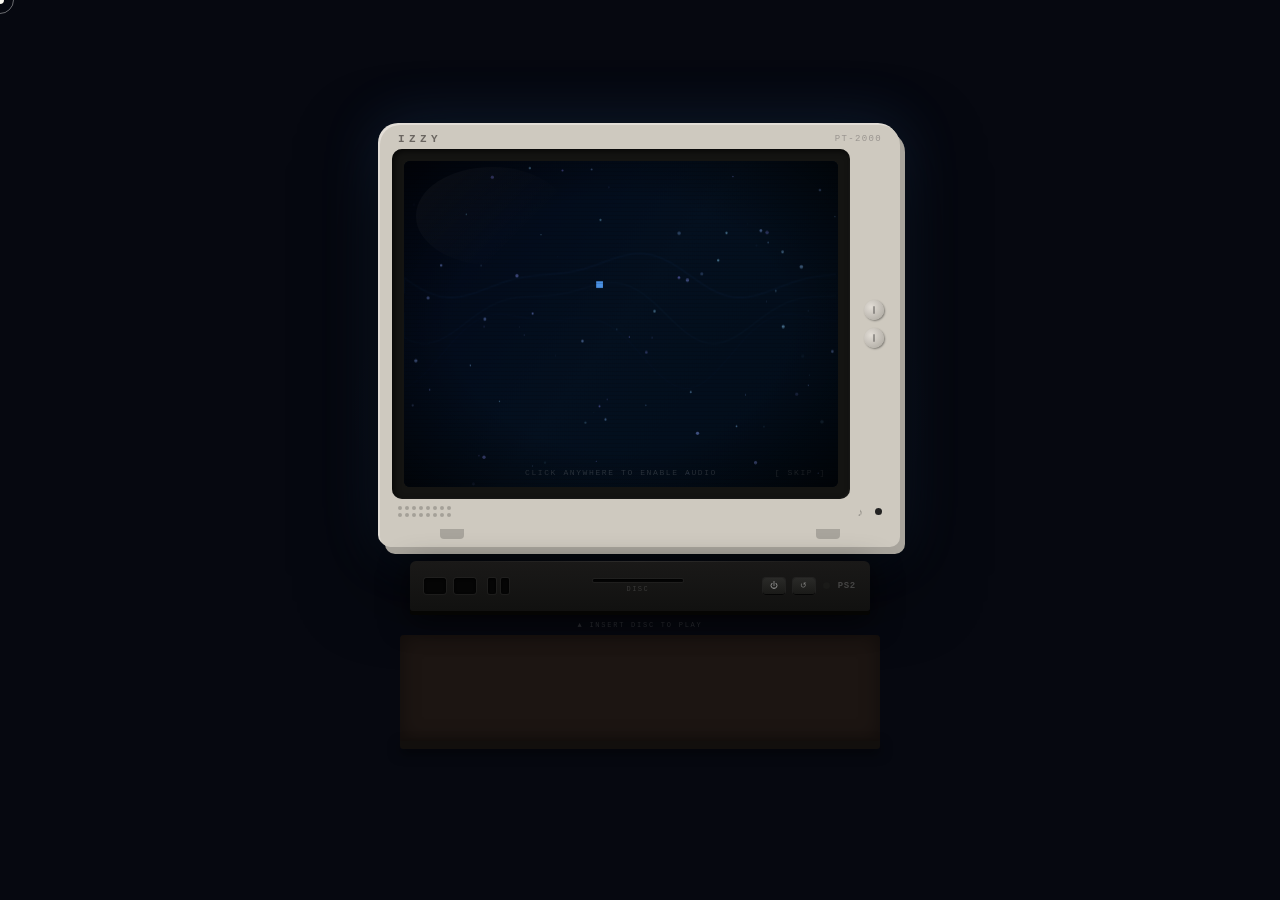
==== commit ce60742d: "Update index.html" ====
--- a/index.html
+++ b/index.html
@@ -36,6 +36,14 @@
               <div class="s-menu" id="smenu">
                 <div class="xmb-cats" id="xmbCats"></div>
                 <div class="xmb-row-wrap"><div class="xmb-row" id="xmbRow"></div></div>
+                <div class="profile-panel" id="profilePanel">
+                  <div class="profile-avatar" id="profileAvatar"><div class="profile-avatar-ph">👤</div></div>
+                  <div class="profile-details">
+                    <div class="profile-handle" id="profileHandle"></div>
+                    <div class="profile-bio" id="profileBio"></div>
+                    <div class="profile-tags" id="profileTags"></div>
+                  </div>
+                </div>
                 <div class="xmb-info-bar">
                   <div class="xmb-title" id="xmbTitle">-</div>
                   <div class="xmb-meta" id="xmbMeta"></div>
--- a/style.css
+++ b/style.css
@@ -236,3 +236,18 @@
   .info-block { border-right: none; border-bottom: 1px solid var(--modal-border); }
 }
 @media (max-height: 720px) { .game-shelf { margin-top: 6px; } .console { margin-top: 8px; } .game-case { width: 50px; height: 70px; } }
+
+/* ===================== PROFILE PANEL ===================== */
+.profile-panel { display: none; flex: 1; align-items: center; justify-content: center; gap: 18px; padding: 10px 20px; }
+.profile-panel.active { display: flex; }
+.profile-avatar { width: 64px; height: 64px; border-radius: 50%; border: 2px solid var(--gold); overflow: hidden; flex-shrink: 0; display: flex; align-items: center; justify-content: center; background: #0a0a1a; box-shadow: 0 0 16px rgba(201,168,76,0.25); }
+.profile-avatar img { width: 100%; height: 100%; object-fit: cover; }
+.profile-avatar-ph { font-size: 28px; opacity: .5; }
+.profile-details { display: flex; flex-direction: column; gap: 6px; min-width: 0; }
+.profile-handle { font-size: 13px; font-weight: bold; color: #fff; letter-spacing: .06em; }
+.profile-bio { font-size: 9px; color: rgba(255,255,255,0.45); line-height: 1.6; letter-spacing: .04em; max-width: 240px; }
+.profile-tags { display: flex; flex-wrap: wrap; gap: 4px; margin-top: 2px; }
+.profile-tag { font-size: 7px; letter-spacing: .14em; text-transform: uppercase; color: var(--gold); background: rgba(201,168,76,0.1); border: 1px solid rgba(201,168,76,0.2); padding: 2px 6px; }
+
+/* shelf empty state */
+.shelf-empty { display: flex; align-items: center; justify-content: center; width: 100%; font-size: 8px; letter-spacing: .2em; color: rgba(255,255,255,0.12); text-transform: uppercase; }
